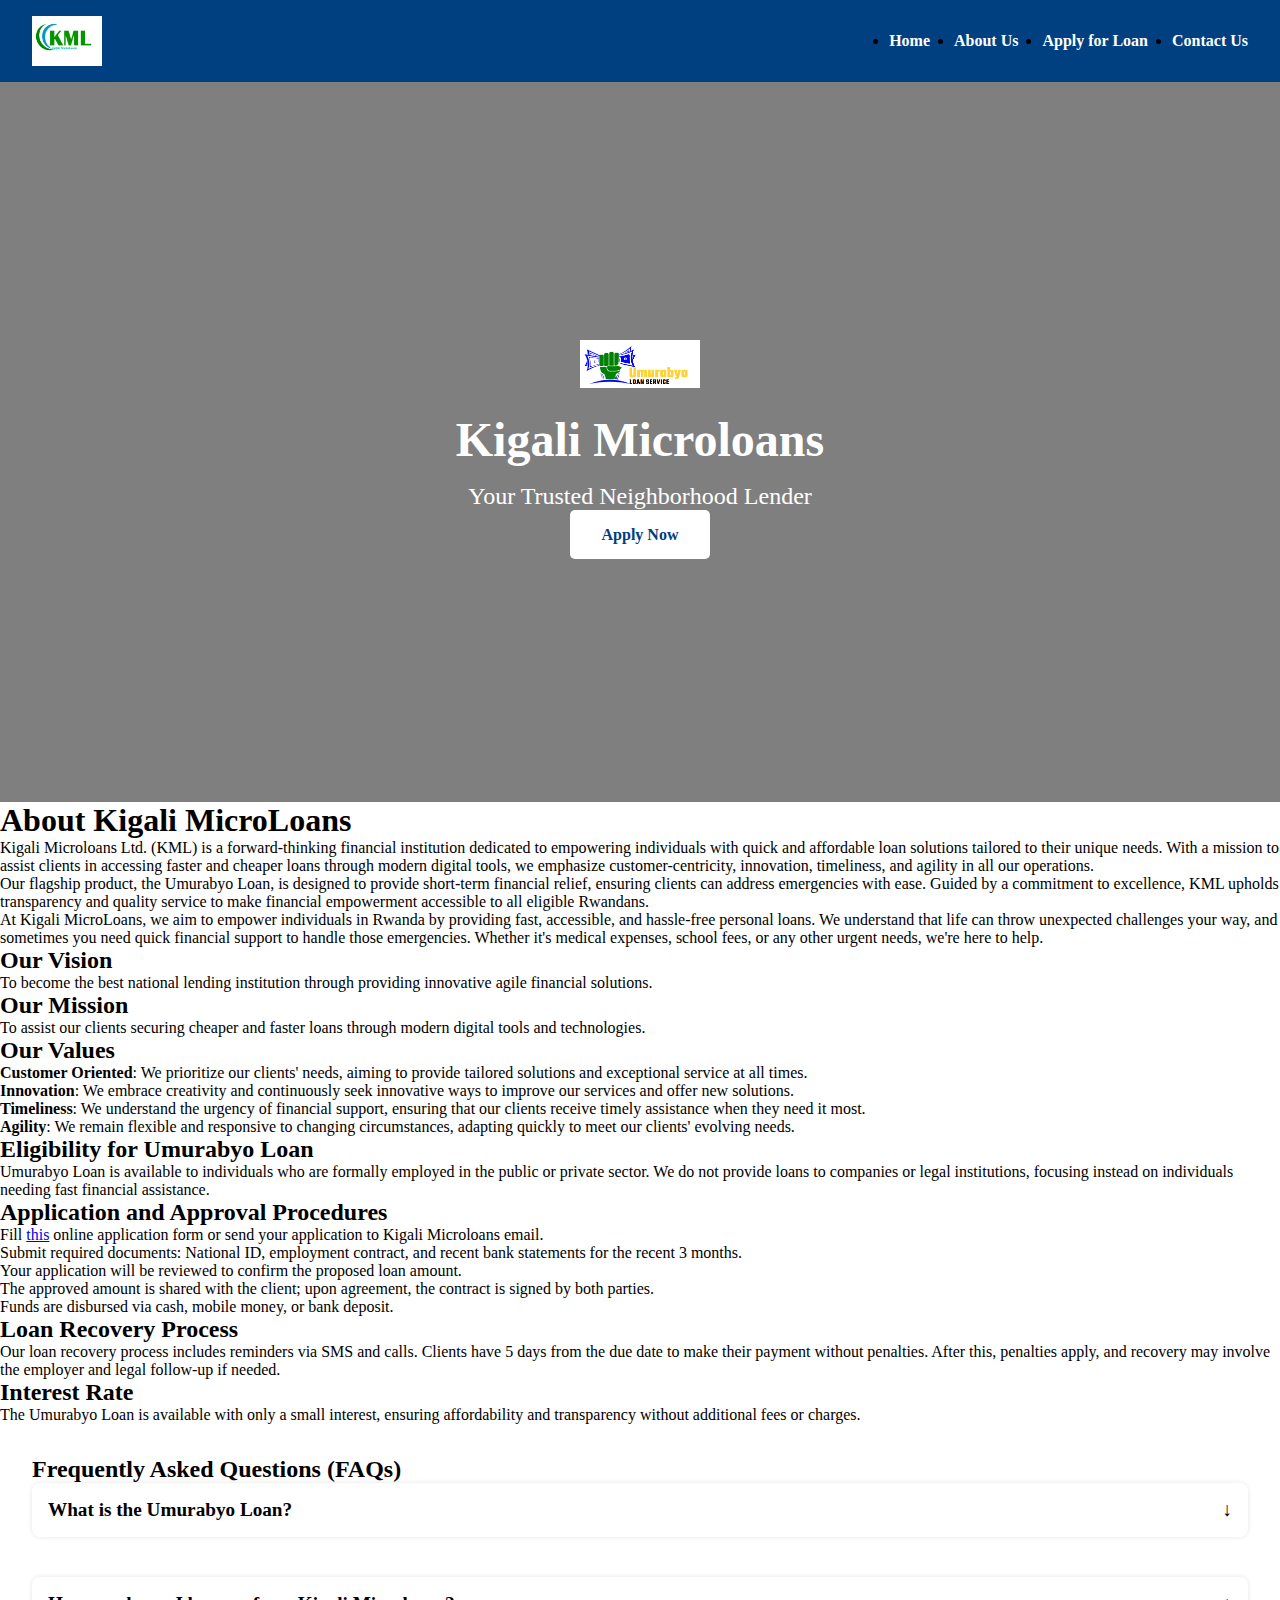
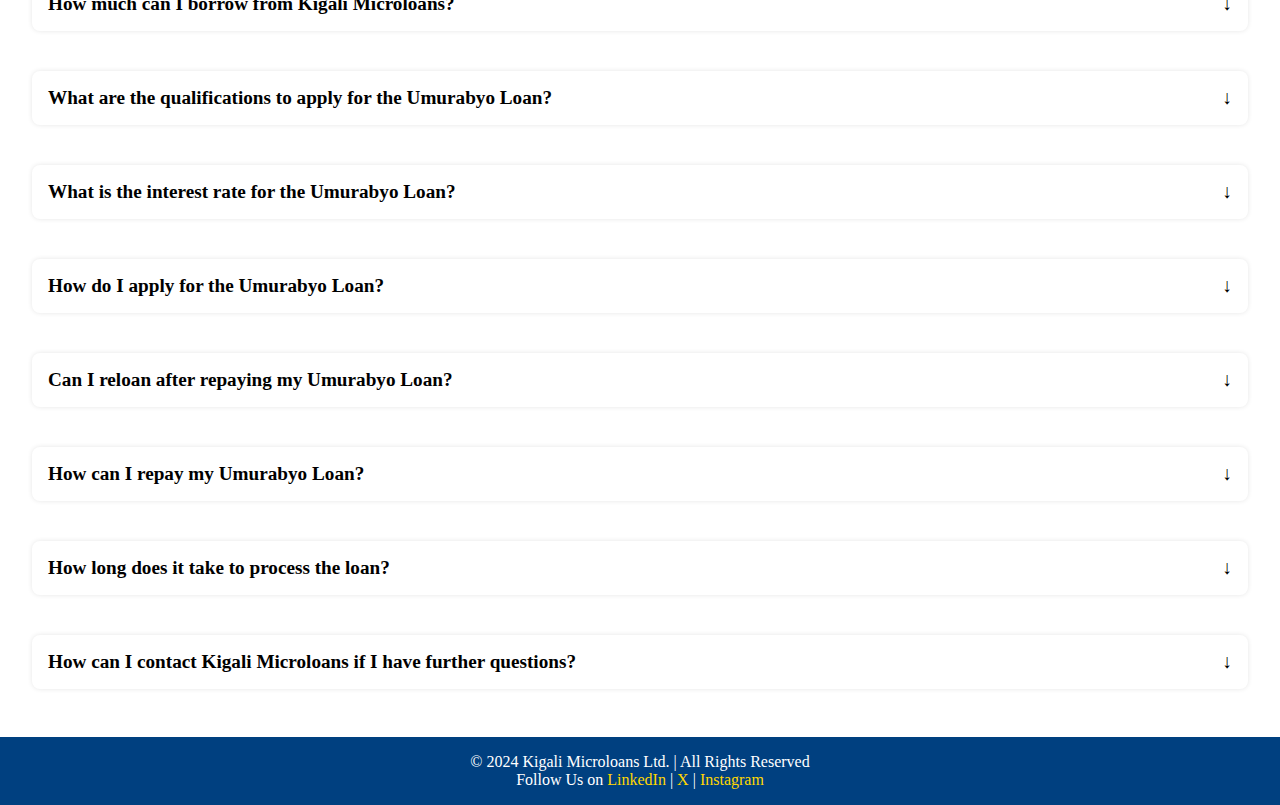
==== about.html @ e2b48145 "Update about.html" ====
<!DOCTYPE html>
<html lang="en">
<head>
    <meta charset="UTF-8">
    <meta name="viewport" content="width=device-width, initial-scale=1.0">
    <title>Kigali Microloans - Umurabyo Loan</title>
    <link rel="stylesheet" href="index.css">
    <link rel="icon" href="favicon.png" type="image/png">
</head>
<body>

    <!-- Navigation -->
    <nav>
        <img src="Logos/KML Logo.png" alt="Kigali Microloans Logo" class="logo">
        <ul>
            <li><a href="index.html">Home</a></li>
            <li><a href="about.html">About Us</a></li>
            <li><a href="apply.html">Apply for Loan</a></li>
            <li><a href="contact.html">Contact Us</a></li>
        </ul>
    </nav>

    <!-- Hero Section with Background Animation -->
    <header class="hero">
        <div class="hero-content">
            <!-- Added Umurabyo Branding Logo -->
            <img src="Logos/Umurabyo brand.png" alt="Umurabyo Loan Branding" class="umurabyo-logo">
            <h1>Kigali Microloans</h1>
            <p>Your Trusted Neighborhood Lender</p>
            <a href="apply.html" class="cta-button">Apply Now</a>
        </div>
    </header>

 
<!-- Main Content -->
<main>
    <section class="about-section">
        <h1 class="section-title">About Kigali MicroLoans</h1>
        <div class="content-section">
            <p>Kigali Microloans Ltd. (KML) is a forward-thinking financial institution dedicated to empowering individuals with quick and affordable loan solutions tailored to their unique needs. With a mission to assist clients in accessing faster and cheaper loans through modern digital tools, we emphasize customer-centricity, innovation, timeliness, and agility in all our operations.</p>
            <p>Our flagship product, the Umurabyo Loan, is designed to provide short-term financial relief, ensuring clients can address emergencies with ease. Guided by a commitment to excellence, KML upholds transparency and quality service to make financial empowerment accessible to all eligible Rwandans.</p>
            <p>At Kigali MicroLoans, we aim to empower individuals in Rwanda by providing fast, accessible, and hassle-free personal loans. We understand that life can throw unexpected challenges your way, and sometimes you need quick financial support to handle those emergencies. Whether it's medical expenses, school fees, or any other urgent needs, we're here to help.</p>
        </div>
    </section>

    <!-- Vision, Mission, and Values Section -->
    <section class="vision-mission-values">
        <h2 class="section-title">Our Vision</h2>
        <div class="content-section">
            <p>To become the best national lending institution through providing innovative agile financial solutions.</p>
        </div>

        <h2 class="section-title">Our Mission</h2>
        <div class="content-section">
            <p>To assist our clients securing cheaper and faster loans through modern digital tools and technologies.</p>
        </div>

        <h2 class="section-title">Our Values</h2>
        <div class="content-section">
            <ul>
                <li><strong>Customer Oriented</strong>: We prioritize our clients' needs, aiming to provide tailored solutions and exceptional service at all times.</li>
                <li><strong>Innovation</strong>: We embrace creativity and continuously seek innovative ways to improve our services and offer new solutions.</li>
                <li><strong>Timeliness</strong>: We understand the urgency of financial support, ensuring that our clients receive timely assistance when they need it most.</li>
                <li><strong>Agility</strong>: We remain flexible and responsive to changing circumstances, adapting quickly to meet our clients' evolving needs.</li>
            </ul>
        </div>
    </section>

    <!-- Eligibility Section -->
    <section class="eligibility-section">
        <h2 class="section-title">Eligibility for Umurabyo Loan</h2>
        <div class="content-section">
            <p>Umurabyo Loan is available to individuals who are formally employed in the public or private sector. We do not provide loans to companies or legal institutions, focusing instead on individuals needing fast financial assistance.</p>
        </div>
    </section>

    <!-- Application and Approval Procedures -->
    <section class="application-procedures">
        <h2 class="section-title">Application and Approval Procedures</h2>
        <div class="content-section">
            <ol>
                <li>Fill <a href="apply.html">this</a> online application form or send your application to Kigali Microloans email.</li>
                <li>Submit required documents: National ID, employment contract, and recent bank statements for the recent 3 months.</li>
                <li>Your application will be reviewed to confirm the proposed loan amount.</li>
                <li>The approved amount is shared with the client; upon agreement, the contract is signed by both parties.</li>
                <li>Funds are disbursed via cash, mobile money, or bank deposit.</li>
            </ol>
        </div>
    </section>

    <!-- Loan Recovery Process -->
    <section class="loan-recovery">
        <h2 class="section-title">Loan Recovery Process</h2>
        <div class="content-section">
            <p>Our loan recovery process includes reminders via SMS and calls. Clients have 5 days from the due date to make their payment without penalties. After this, penalties apply, and recovery may involve the employer and legal follow-up if needed.</p>
        </div>
    </section>

    <!-- Interest Rate Section -->
    <section class="interest-rate">
        <h2 class="section-title">Interest Rate</h2>
        <div class="content-section">
            <p>The Umurabyo Loan is available with only a small interest, ensuring affordability and transparency without additional fees or charges.</p>
        </div>
    </section>
</main>

    <!-- FAQ Section -->
    <section id="qa-section">
        <h2 class="section-title">Frequently Asked Questions (FAQs)</h2>
        <div class="qa-container">
            <div class="qa-item">
                <div class="question">
                    <strong>What is the Umurabyo Loan?</strong> 
                    <span class="caret">↓</span>
                </div>
                <div class="answer">
                    The Umurabyo Loan is a short-term cash loan that helps clients cover emergencies until their next payday. It is repaid within one month.
                </div>
            </div>
            <div class="qa-item">
                <div class="question">
                    <strong>How much can I borrow from Kigali Microloans?</strong> 
                    <span class="caret">↓</span>
                </div>
                <div class="answer">
                    You can borrow up to 500,000 Rwandan Francs (Frw) for Umurabyo Loan.
                </div>
            </div>
            <div class="qa-item">
                <div class="question">
                    <strong>What are the qualifications to apply for the Umurabyo Loan?</strong>
                    <span class="caret">↓</span>
                </div>
                <div class="answer">
                    You must be employed in the public or private sector and provide the required documents: National ID, Employment contract, and three months' bank statements.
                </div>
            </div>
            <div class="qa-item">
                <div class="question">
                    <strong>What is the interest rate for the Umurabyo Loan?</strong>
                    <span class="caret">↓</span>
                </div>
                <div class="answer">
                    The interest rate is 10% monthly, with no additional fees for application, processing, administration, insurance, or other costs.
                </div>
            </div>
            <div class="qa-item">
                <div class="question">
                    <strong>How do I apply for the Umurabyo Loan?</strong>
                    <span class="caret">↓</span>
                </div>
                <div class="answer">
                    You can send your application via company email (kigalimicroloans@gmail.com) containing the required documents (National ID, Employment contract, and bank statements), or click <a href="apply.html">here</a> to apply and wait for approval.
                </div>
            </div>
            <div class="qa-item">
                <div class="question">
                    <strong>Can I reloan after repaying my Umurabyo Loan?</strong>
                    <span class="caret">↓</span>
                </div>
                <div class="answer">
                    Yes, clients can reloan up to 2 times. The client must notify Kigali Microloans 10 days before the loan repayment due date.
                </div>
            </div>

             <div class="qa-item">
                <div class="question">
                    <strong>How can I repay my Umurabyo Loan?</strong>
                    <span class="caret">↓</span>
                </div>
                <div class="answer">
                     You can repay the loan through cash, mobile money, or a bank deposit.
                </div>
            </div>

            <div class="qa-item">
                <div class="question">
                    <strong>How long does it take to process the loan?</strong>
                    <span class="caret">↓</span>
                </div>
                <div class="answer">
                    Loan applications are processed within two hours after submission, and clients will receive the loan as quickly as possible, typically through cash, mobile money, or bank deposit not later than 24 hours.
                </div>
            </div>
            
            <div class="qa-item">
                <div class="question">
                    <strong> How can I contact Kigali Microloans if I have further questions?</strong>
                    <span class="caret">↓</span>
                </div>
                <div class="answer">
                     You can reach us by calling directly the numbers provided on <a href="contact.html">Contact Us</a> or through our official email. Contact details are available on the website.
                </div>
            </div>
        </div>
    </section>

    <!-- Footer -->
   <footer>
        <p>&copy; 2024 Kigali Microloans Ltd. | All Rights Reserved</p>
        <p>Follow Us on <a href="https://www.linkedin.com/company/kigali-microloans/">LinkedIn</a> | <a href="https://x.com/KigaliM77493/">X</a> | <a href="https://www.instagram.com/kigalimicroloans/">Instagram</a></p>
    </footer>
    <script>
        // Q&A Section Toggle Functionality
        const questions = document.querySelectorAll('#qa-section .question');
        questions.forEach((question) => {
            question.addEventListener('click', () => {
                const answer = question.nextElementSibling;
                answer.style.display = (answer.style.display === 'block') ? 'none' : 'block';
                const caret = question.querySelector('.caret');
                caret.classList.toggle('caret-down');
            });
        });
    </script>

</body>
</html>
---- index.css ----
/* Basic Reset */
* {
    margin: 0;
    padding: 0;
    box-sizing: border-box;
}

/* Navigation Bar */
nav {
    display: flex;
    justify-content: space-between;
    align-items: center;
    padding: 1rem 2rem;
    background-color: #004080;
} 
nav .logo {
    height: 50px;
}
nav ul {
    display: flex;
    gap: 1.5rem;
}
nav a {
    color: #fff;
    text-decoration: none;
    font-weight: bold;
}

/* Hero Section */
.hero {
    display: flex;
    justify-content: center;
    align-items: center;
    height: 80vh;
    background: url('background-animation.mp4') no-repeat center center;
    background-size: cover;
    color: #fff;
    text-align: center;
    position: relative;
}
.hero::before {
    content: "";
    position: absolute;
    top: 0;
    left: 0;
    right: 0;
    bottom: 0;
    background: rgba(0, 0, 0, 0.5);
}
.hero-content {
    z-index: 1;
}

/* Umurabyo Branding Logo */
.umurabyo-logo {
    width: 120px;
    margin-bottom: 20px;
    animation: fadeIn 3s ease;
}

.hero h1 {
    font-size: 3rem;
    animation: slideIn 2s ease;
}
.hero p {
    font-size: 1.5rem;
    margin: 1rem 0;
    animation: fadeIn 2s ease;
}
.cta-button {
    padding: 1rem 2rem;
    color: #004080;
    background: #fff;
    border-radius: 5px;
    font-weight: bold;
    text-decoration: none;
    animation: bounce 2s infinite;
}

/* Key Animations */
@keyframes slideIn {
    0% { transform: translateY(-100px); opacity: 0; }
    100% { transform: translateY(0); opacity: 1; }
}
@keyframes fadeIn {
    from { opacity: 0; }
    to { opacity: 1; }
}
@keyframes bounce {
    0%, 100% { transform: translateY(0); }
    50% { transform: translateY(-10px); }
}

/* Umurabyo Loan Section */
.product-section {
    padding: 2rem;
    background: #f0f8ff;
    text-align: center;
}
.product-section .section-title {
    font-size: 2rem;
    margin-bottom: 2rem;
}

.custom-container {
    display: flex;
    justify-content: space-between;
    gap: 2rem;
    align-items: center;
}

.custom-container .image img {
    max-width: 100%;
    height: auto;
}
.custom-container .text {
    text-align: left;
    flex: 1;
}

.product-section ul {
    list-style-type: none;
    padding: 0;
}

.product-section ul li {
    margin: 0.5rem 0;
    font-size: 1.1rem;
}

/* Q&A Section */
#qa-section {
    padding: 2rem;
}
.qa-container {
    display: flex;
    flex-direction: column;
    gap: 1.5rem;
}
.qa-item {
    background: #fff;
    border-radius: 8px;
    margin-bottom: 1rem;
    padding: 1rem;
    box-shadow: 0 0 5px rgba(0, 0, 0, 0.1);
}
.qa-item .question {
    font-size: 1.2rem;
    cursor: pointer;
    display: flex;
    justify-content: space-between;
    align-items: center;
}
.qa-item .question strong {
    font-weight: bold;
}
.qa-item .answer {
    font-size: 1rem;
    display: none;
    margin-top: 0.5rem;
}

/* Adjustments for smaller screens */
@media (max-width: 768px) {
    nav ul {
        flex-direction: column;
        gap: 1rem;
    }
    .hero h1 {
        font-size: 2rem;
    }
    .hero p {
        font-size: 1.2rem;
    }
    .custom-container {
        flex-direction: column;
        align-items: center;
    }
}

/* Footer */
footer {
    background-color: #004080;
    color: #fff;
    text-align: center;
    padding: 1rem 0;
}
footer a {
    color: #ffd700;
    text-decoration: none;
}

/* Video Section */
.video-section {
    text-align: center;
    padding: 2rem;
    background-color: #f0f8ff;
}

.video-section h2 {
    font-size: 2rem;
    color: #004080;
    margin-bottom: 1rem;
}

.video-container video {
    max-width: 80%;
    height: auto;
    border: 3px solid #004080;
    border-radius: 10px;
    box-shadow: 0px 4px 6px rgba(0, 0, 0, 0.1);
}
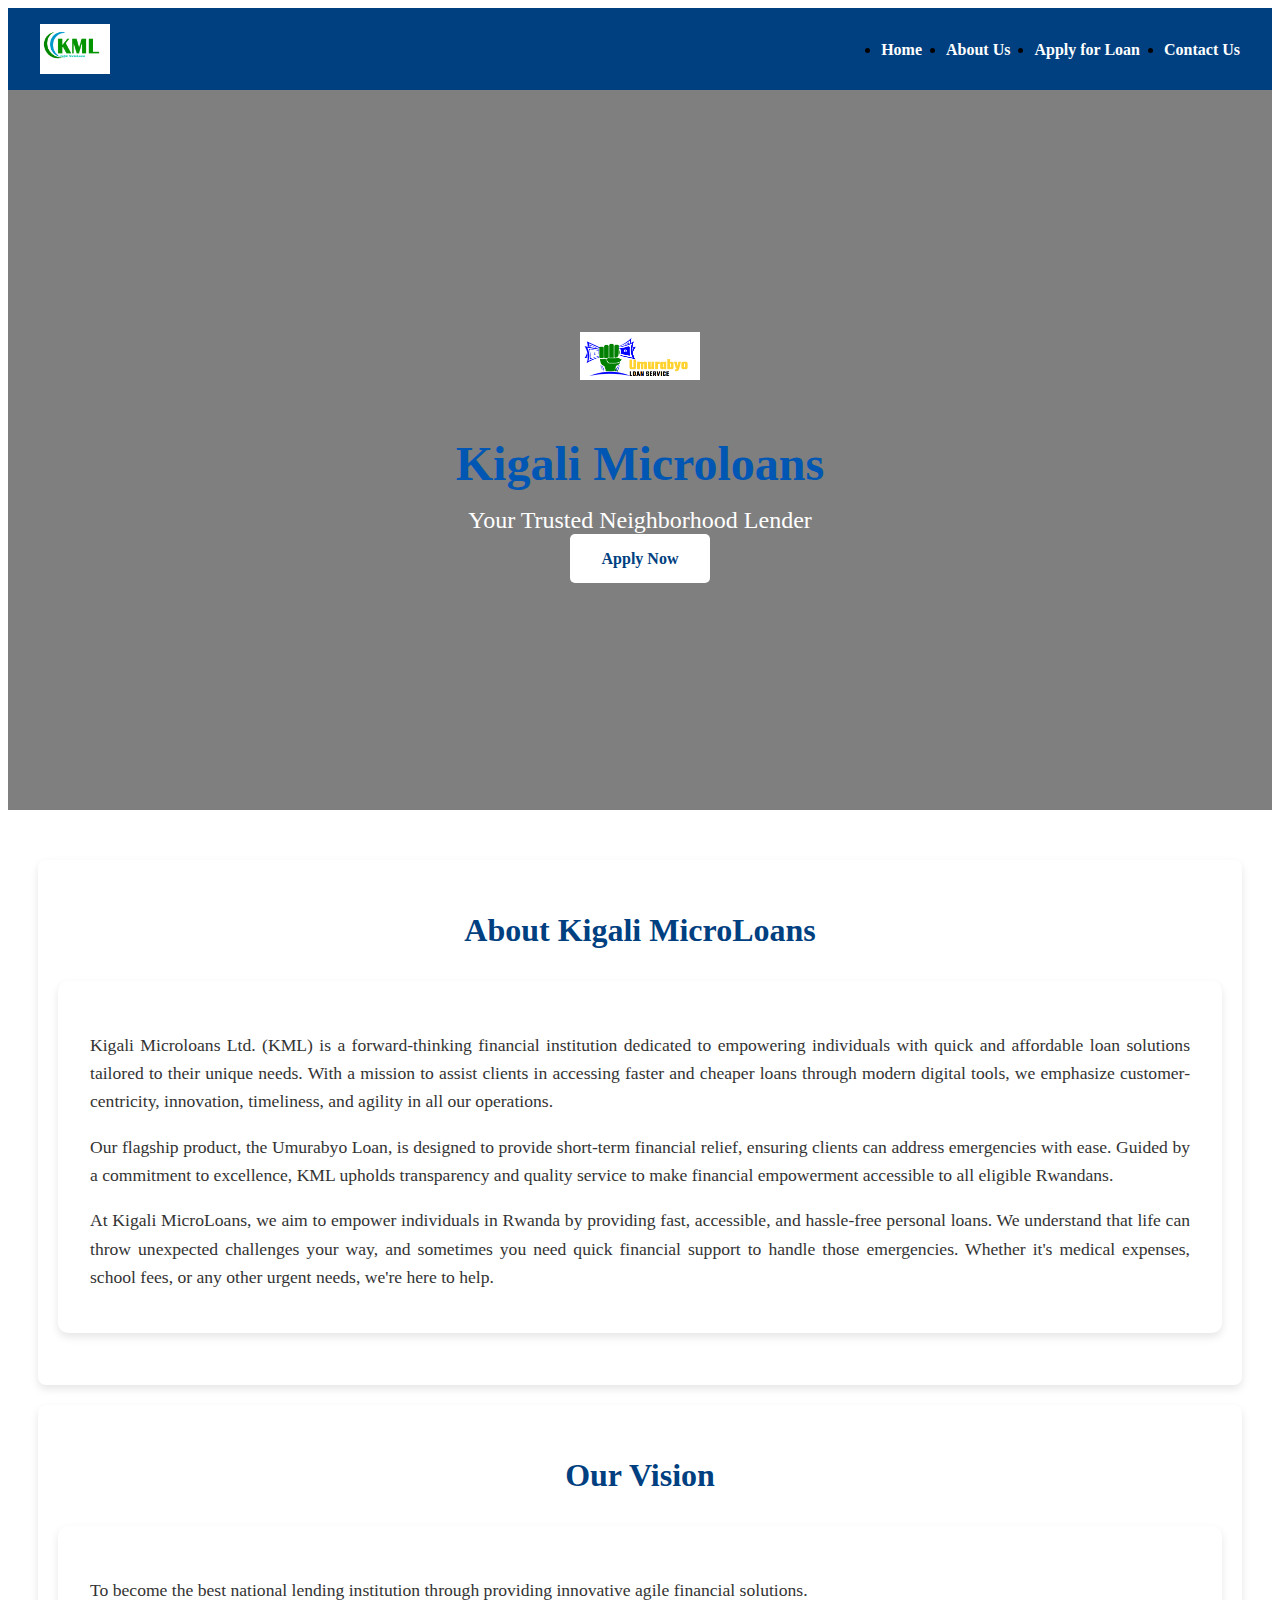
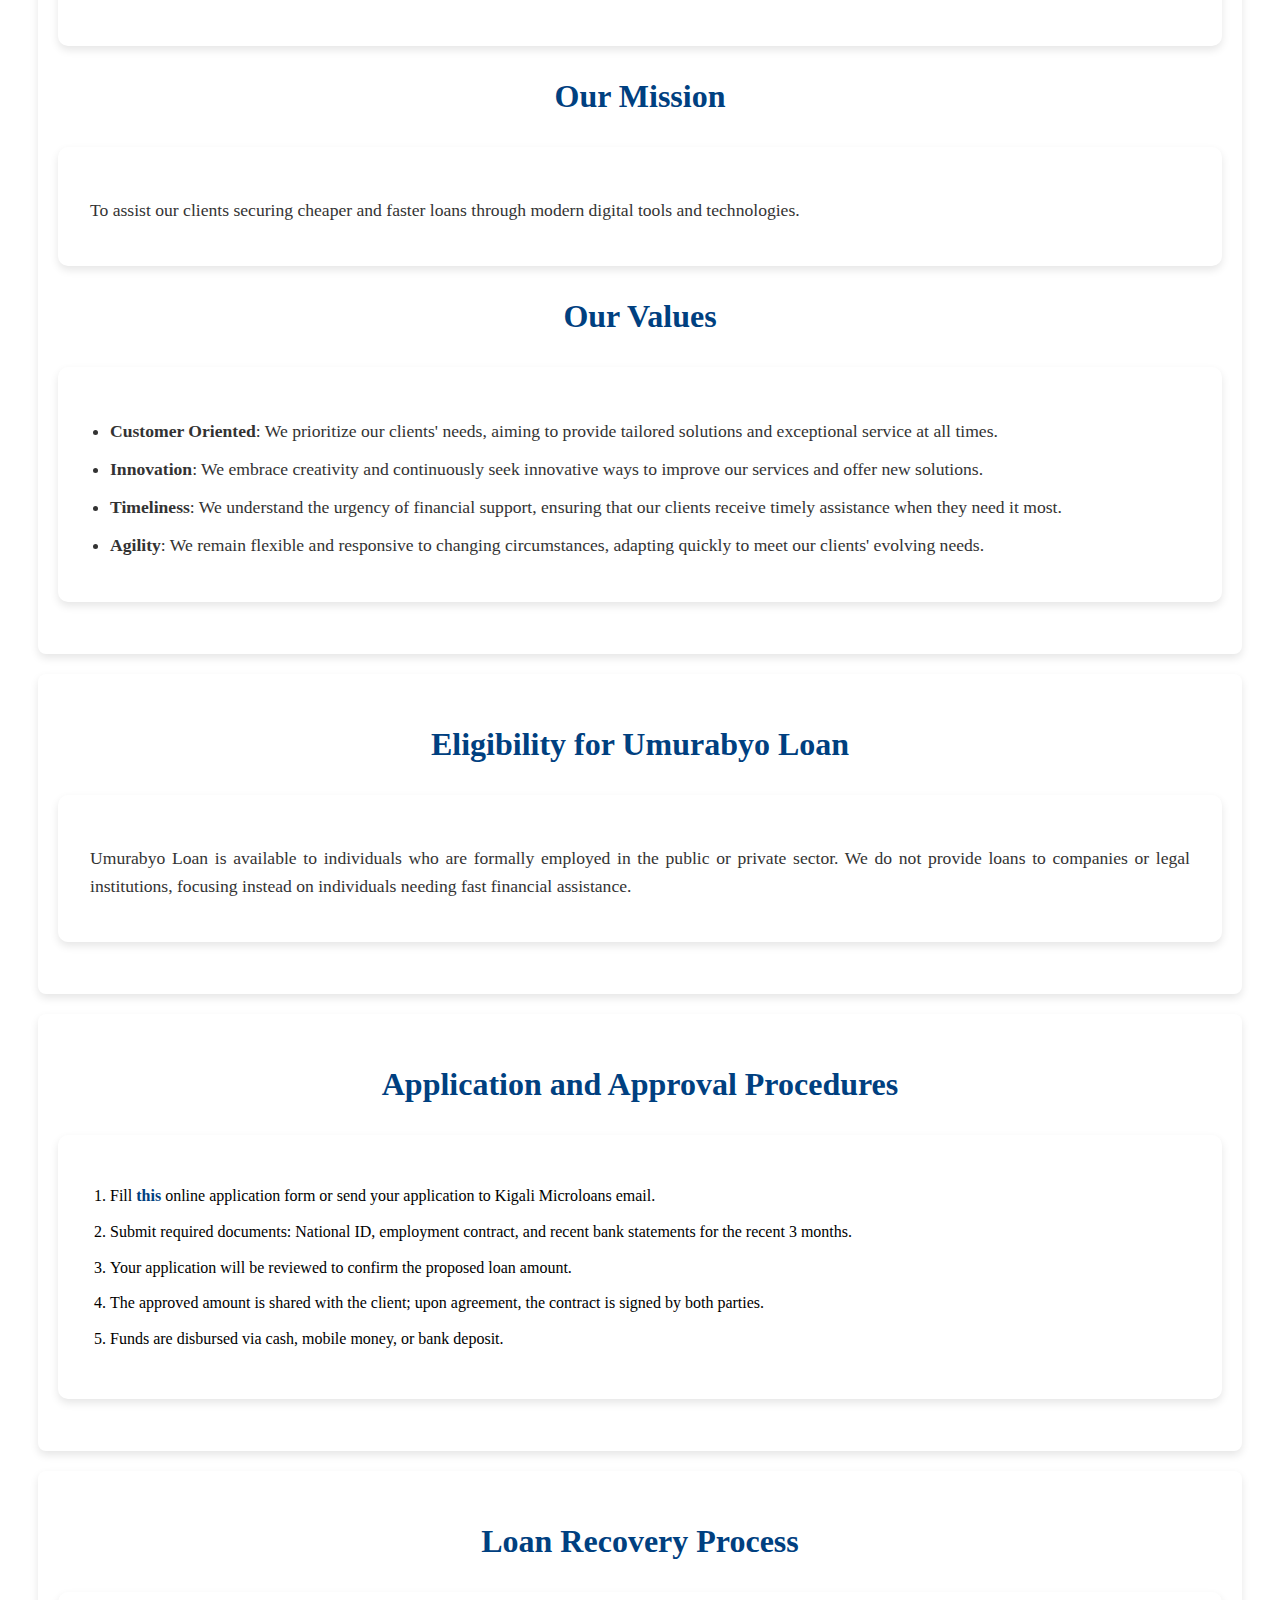
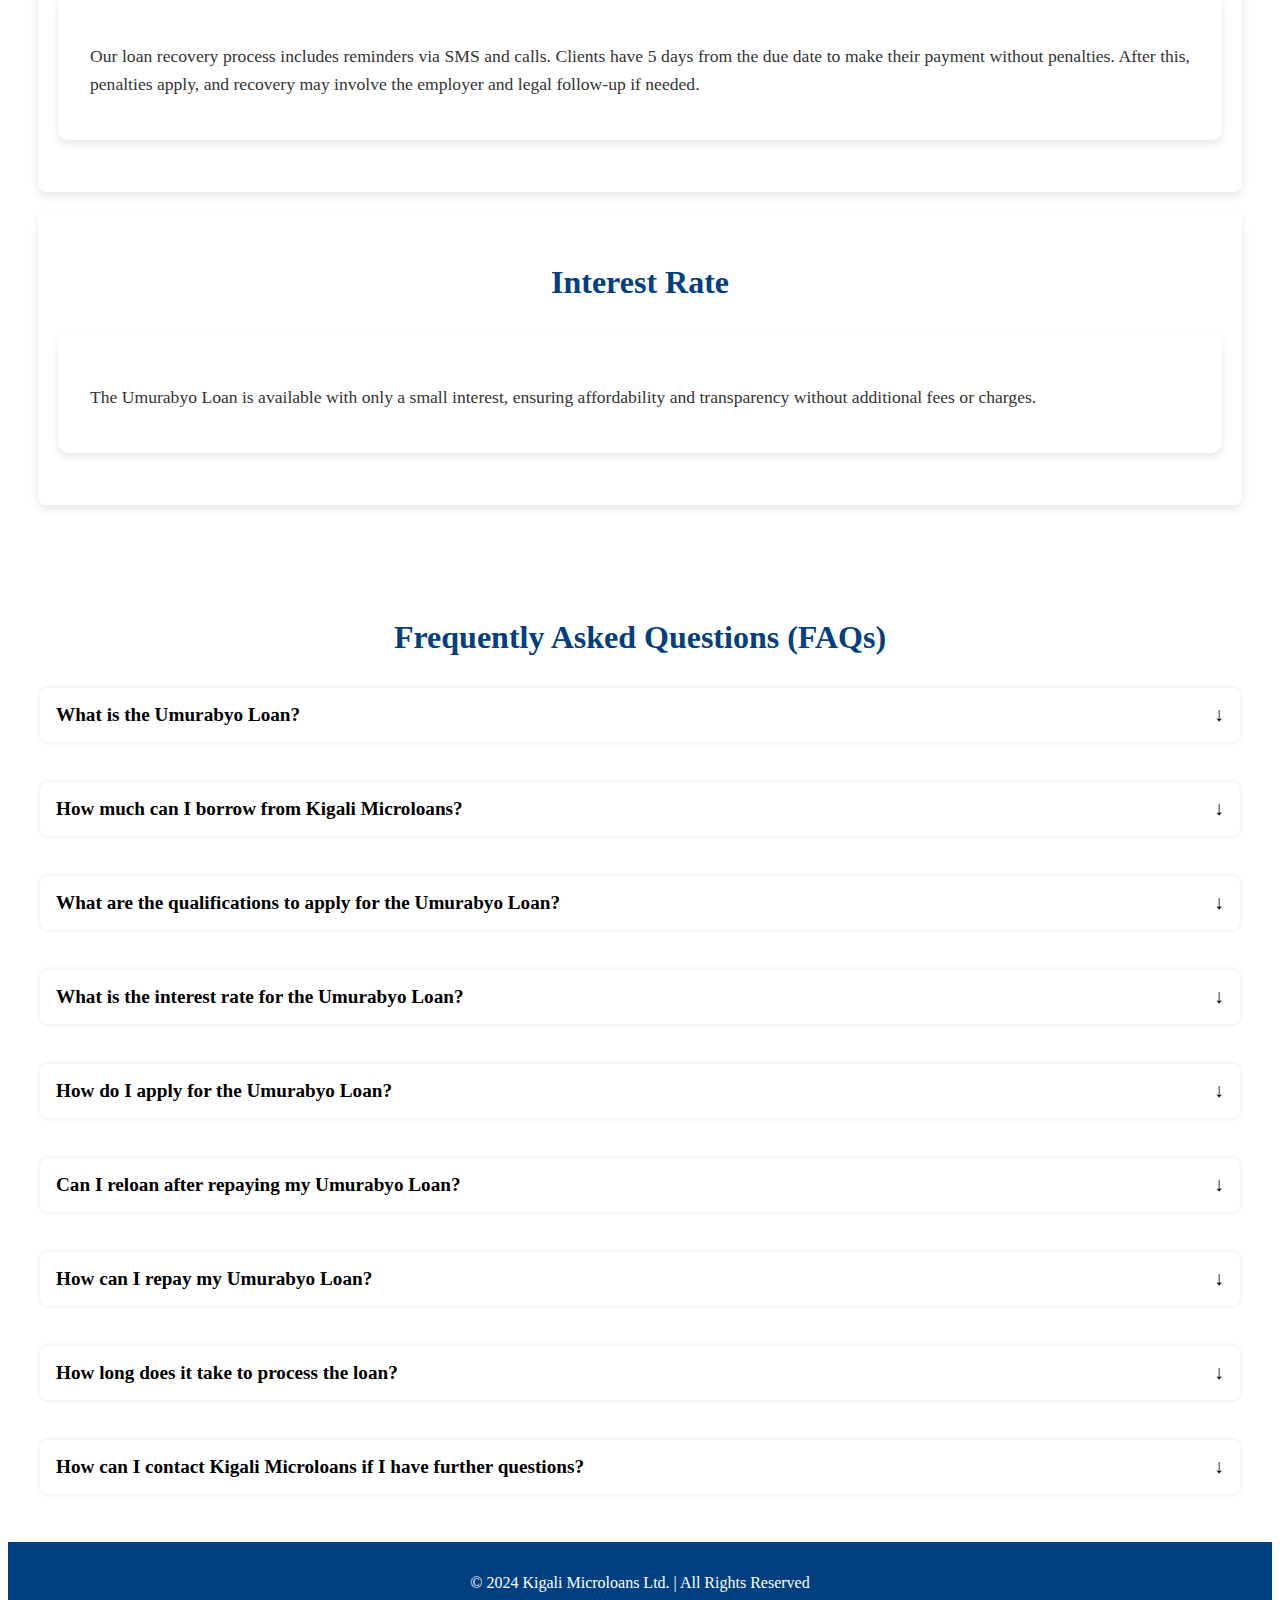
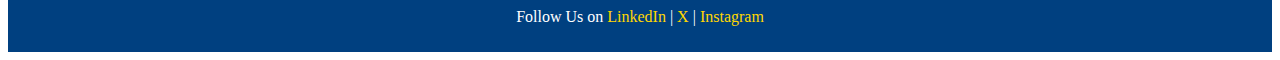
==== commit 6123e1e2: "Update about.html" ====
--- a/about.html
+++ b/about.html
@@ -4,7 +4,7 @@
     <meta charset="UTF-8">
     <meta name="viewport" content="width=device-width, initial-scale=1.0">
     <title>Kigali Microloans - Umurabyo Loan</title>
-    <link rel="stylesheet" href="index.css">
+    <link rel="stylesheet" href="about.css">
     <link rel="icon" href="favicon.png" type="image/png">
 </head>
 <body>
--- a/about.css
+++ b/about.css
@@ -0,0 +1,268 @@
+/* Basic Reset */
+* {
+    margin: 2;
+    padding: 2;
+    box-sizing: border-box;
+}
+
+/* Navigation Bar */
+nav {
+    display: flex;
+    justify-content: space-between;
+    align-items: center;
+    padding: 1rem 2rem;
+    background-color: #004080;
+} 
+nav .logo {
+    height: 50px;
+}
+nav ul {
+    display: flex;
+    gap: 1.5rem;
+}
+nav a {
+    color: #fff;
+    text-decoration: none;
+    font-weight: bold;
+}
+
+/* Hero Section */
+.hero {
+    display: flex;
+    justify-content: center;
+    align-items: center;
+    height: 80vh;
+    background: url('background-animation.mp4') no-repeat center center;
+    background-size: cover;
+    color: #fff;
+    text-align: center;
+    position: relative;
+}
+.hero::before {
+    content: "";
+    position: absolute;
+    top: 0;
+    left: 0;
+    right: 0;
+    bottom: 0;
+    background: rgba(0, 0, 0, 0.5);
+}
+.hero-content {
+    z-index: 1;
+}
+
+/* Umurabyo Branding Logo */
+.umurabyo-logo {
+    width: 120px;
+    margin-bottom: 20px;
+    animation: fadeIn 3s ease;
+}
+
+.hero h1 {
+    font-size: 3rem;
+    animation: slideIn 2s ease;
+}
+.hero p {
+    font-size: 1.5rem;
+    margin: 1rem 0;
+    animation: fadeIn 2s ease;
+}
+.cta-button {
+    padding: 1rem 2rem;
+    color: #004080;
+    background: #fff;
+    border-radius: 5px;
+    font-weight: bold;
+    text-decoration: none;
+    animation: bounce 2s infinite;
+}
+
+/* Key Animations */
+@keyframes slideIn {
+    0% { transform: translateY(-100px); opacity: 0; }
+    100% { transform: translateY(0); opacity: 1; }
+}
+@keyframes fadeIn {
+    from { opacity: 0; }
+    to { opacity: 1; }
+}
+@keyframes bounce {
+    0%, 100% { transform: translateY(0); }
+    50% { transform: translateY(-10px); }
+}
+
+/* Umurabyo Loan Section */
+.product-section {
+    padding: 2rem;
+    background: #f0f8ff;
+    text-align: center;
+}
+
+/* Main Content */
+main {
+    padding: 20px;
+}
+.about-section, .vision-mission-values, .eligibility-section, .application-procedures, .loan-recovery, .interest-rate {
+    background-color: #fff;
+    padding: 20px;
+    margin: 20px 0;
+    border-radius: 8px;
+    box-shadow: 0 4px 8px rgba(0, 0, 0, 0.1);
+}
+h1, h2 {
+    color: #0056b3;
+    margin-bottom: 10px;
+}
+p {
+    margin-bottom: 10px;
+}
+ul {
+    list-style-type: disc;
+    padding-left: 20px;
+    margin-bottom: 10px;
+}
+ul li {
+    margin-bottom: 5px;
+}
+ol {
+    padding-left: 20px;
+}
+ol li {
+    margin-bottom: 10px;
+}
+
+/* Q&A Section */
+#qa-section {
+    padding: 2rem;
+}
+.qa-container {
+    display: flex;
+    flex-direction: column;
+    gap: 1.5rem;
+}
+.qa-item {
+    background: #fff;
+    border-radius: 8px;
+    margin-bottom: 1rem;
+    padding: 1rem;
+    box-shadow: 0 0 5px rgba(0, 0, 0, 0.1);
+}
+.qa-item .question {
+    font-size: 1.2rem;
+    cursor: pointer;
+    display: flex;
+    justify-content: space-between;
+    align-items: center;
+}
+.qa-item .question strong {
+    font-weight: bold;
+}
+.qa-item .answer {
+    font-size: 1rem;
+    display: none;
+    margin-top: 0.5rem;
+}
+
+/* Adjustments for smaller screens */
+@media (max-width: 768px) {
+    nav ul {
+        flex-direction: column;
+        gap: 1rem;
+    }
+    .hero h1 {
+        font-size: 2rem;
+    }
+    .hero p {
+        font-size: 1.2rem;
+    }
+    .custom-container {
+        flex-direction: column;
+        align-items: center;
+    }
+}
+
+/* Footer */
+footer {
+    background-color: #004080;
+    color: #fff;
+    text-align: center;
+    padding: 1rem 0;
+}
+footer a {
+    color: #ffd700;
+    text-decoration: none;
+}
+
+/* Center the section titles */
+.section-title {
+    text-align: center;
+    font-size: 2rem;
+    font-weight: bold;
+    color: #004080;
+    margin: 2rem 0;
+}
+
+/* Style the content sections with padding and spacing */
+.content-section {
+    background-color: #fff;
+    padding: 2rem;
+    margin: 0 0 2rem;
+    border-radius: 10px;
+    box-shadow: 0 4px 8px rgba(0, 0, 0, 0.1);
+    text-align: justify;
+    line-height: 1.6;
+}
+
+/* Enhance readability of the content */
+.content-section p, .content-section ul {
+    font-size: 1.1rem;
+    color: #333;
+}
+
+.content-section ul {
+    list-style-type: disc;
+    padding-left: 20px;
+}
+
+/* Add hover effect for the links in the content */
+.content-section a {
+    color: #004080;
+    text-decoration: none;
+    font-weight: bold;
+}
+
+.content-section a:hover {
+    text-decoration: underline;
+}
+
+/* Styling for lists to make them look clean */
+.content-section li {
+    margin-bottom: 10px;
+}
+
+/* Hero Section Adjustments */
+.hero-content h1 {
+    font-size: 3rem;
+    animation: fadeIn 2s ease;
+}
+
+/* Main Section Styling for Balance */
+main {
+    padding: 30px;
+}
+
+/* Smooth animation for the hero content */
+@keyframes fadeIn {
+    from { opacity: 0; }
+    to { opacity: 1; }
+}
+
+/* Responsiveness */
+@media (max-width: 768px) {
+    .section-title {
+        font-size: 1.5rem;
+    }
+    .content-section {
+        padding: 1rem;
+    }
+}
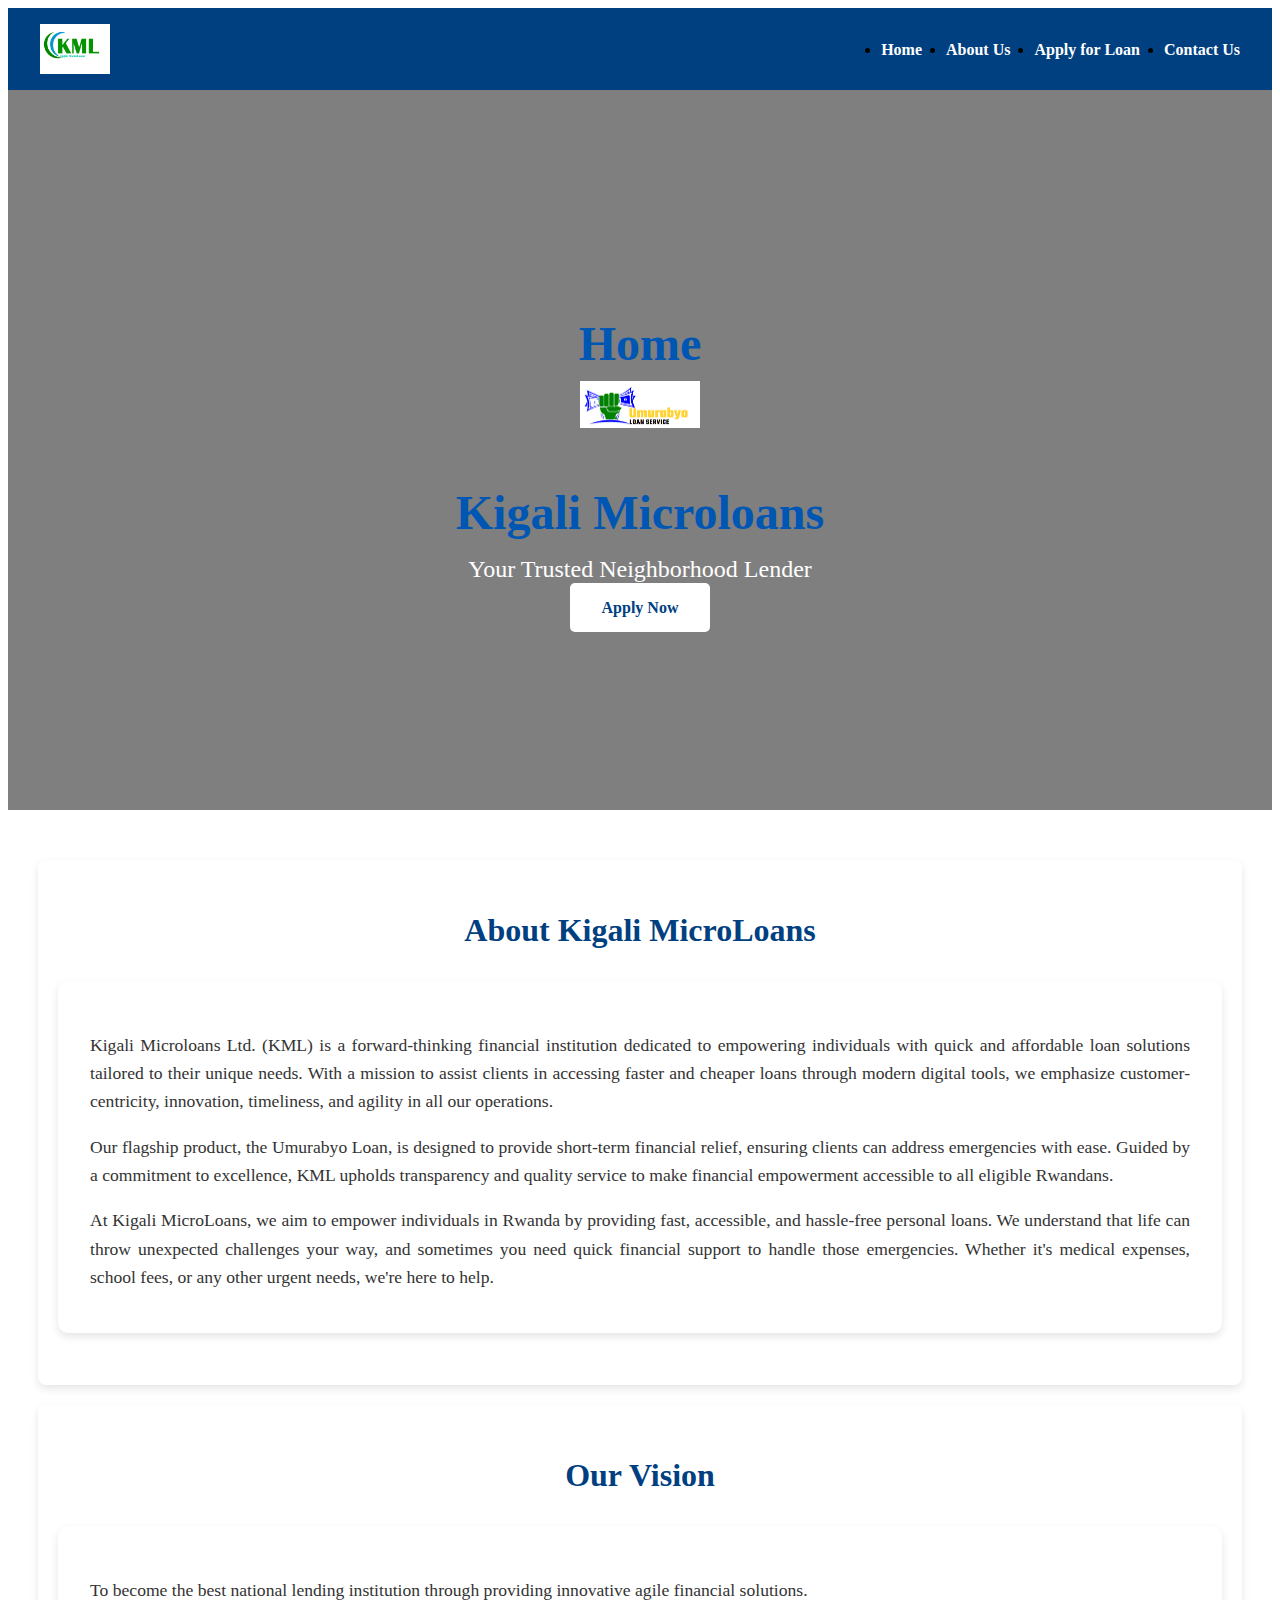
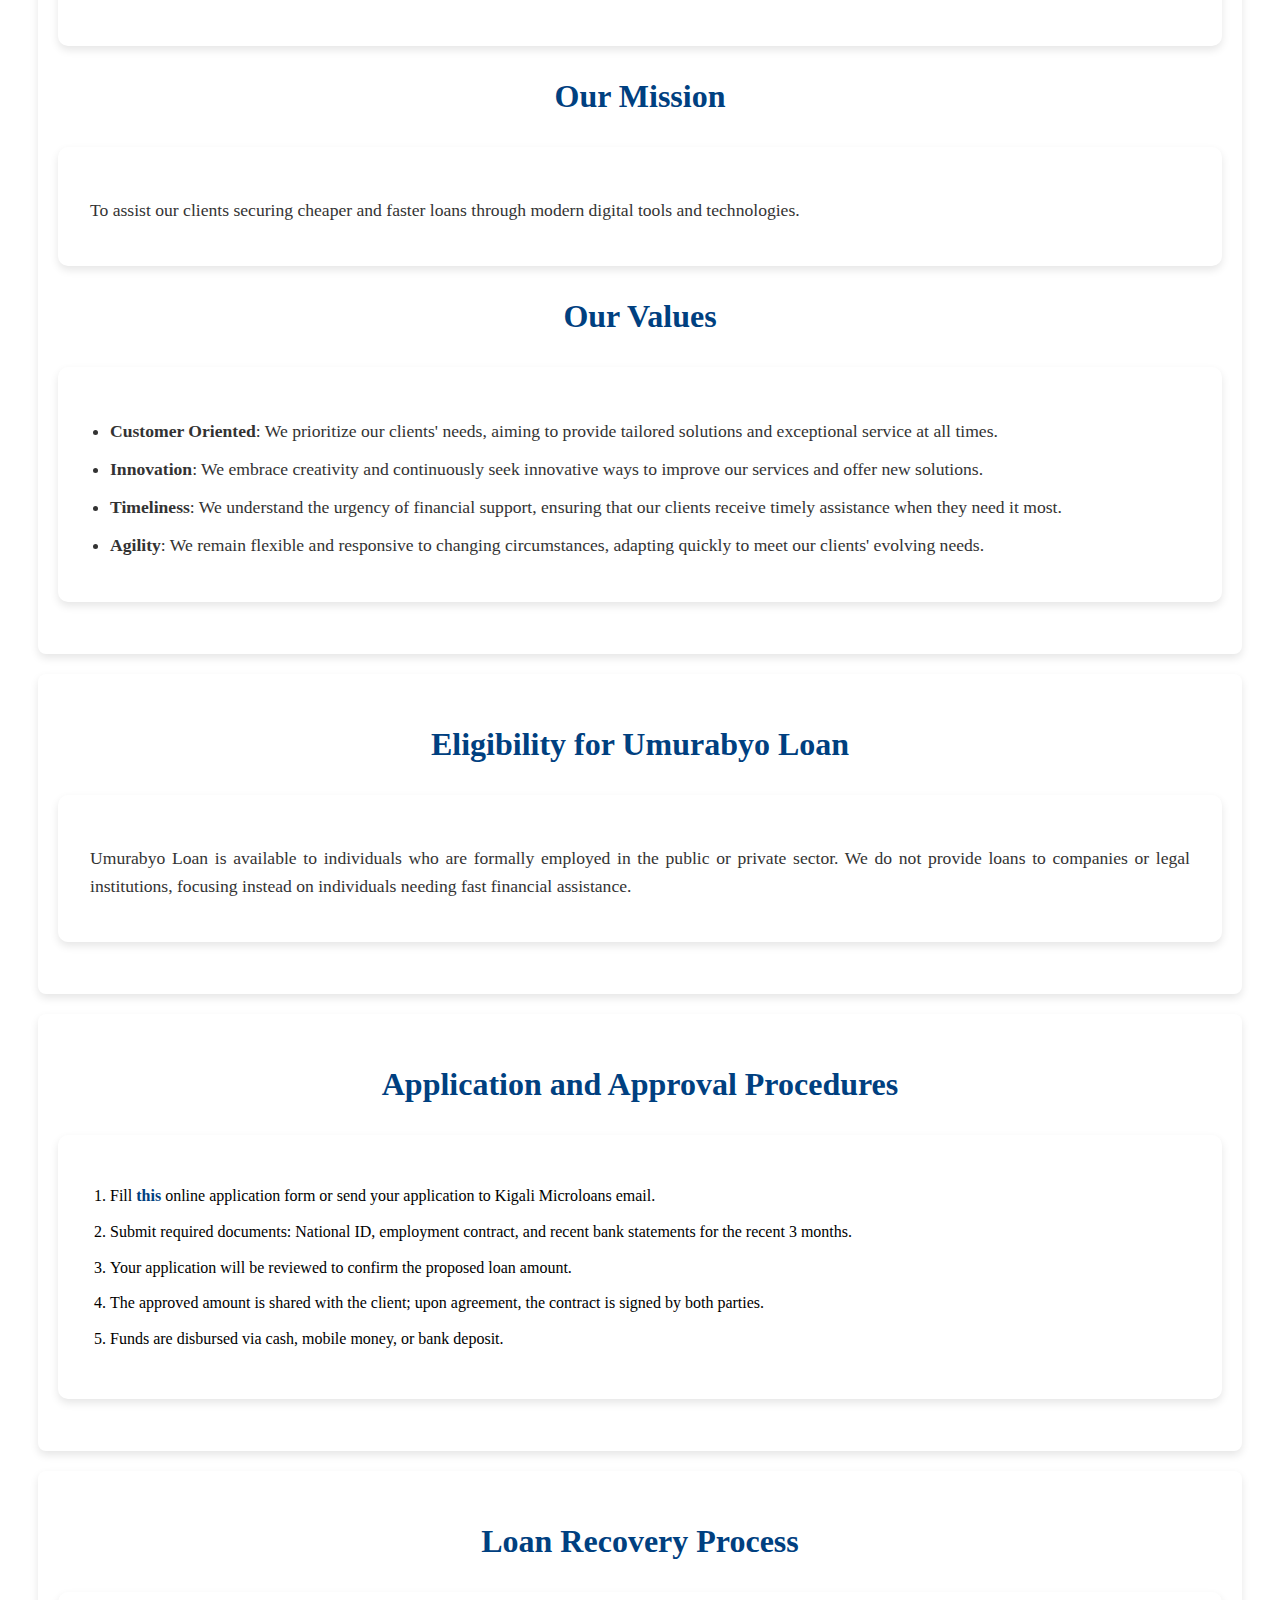
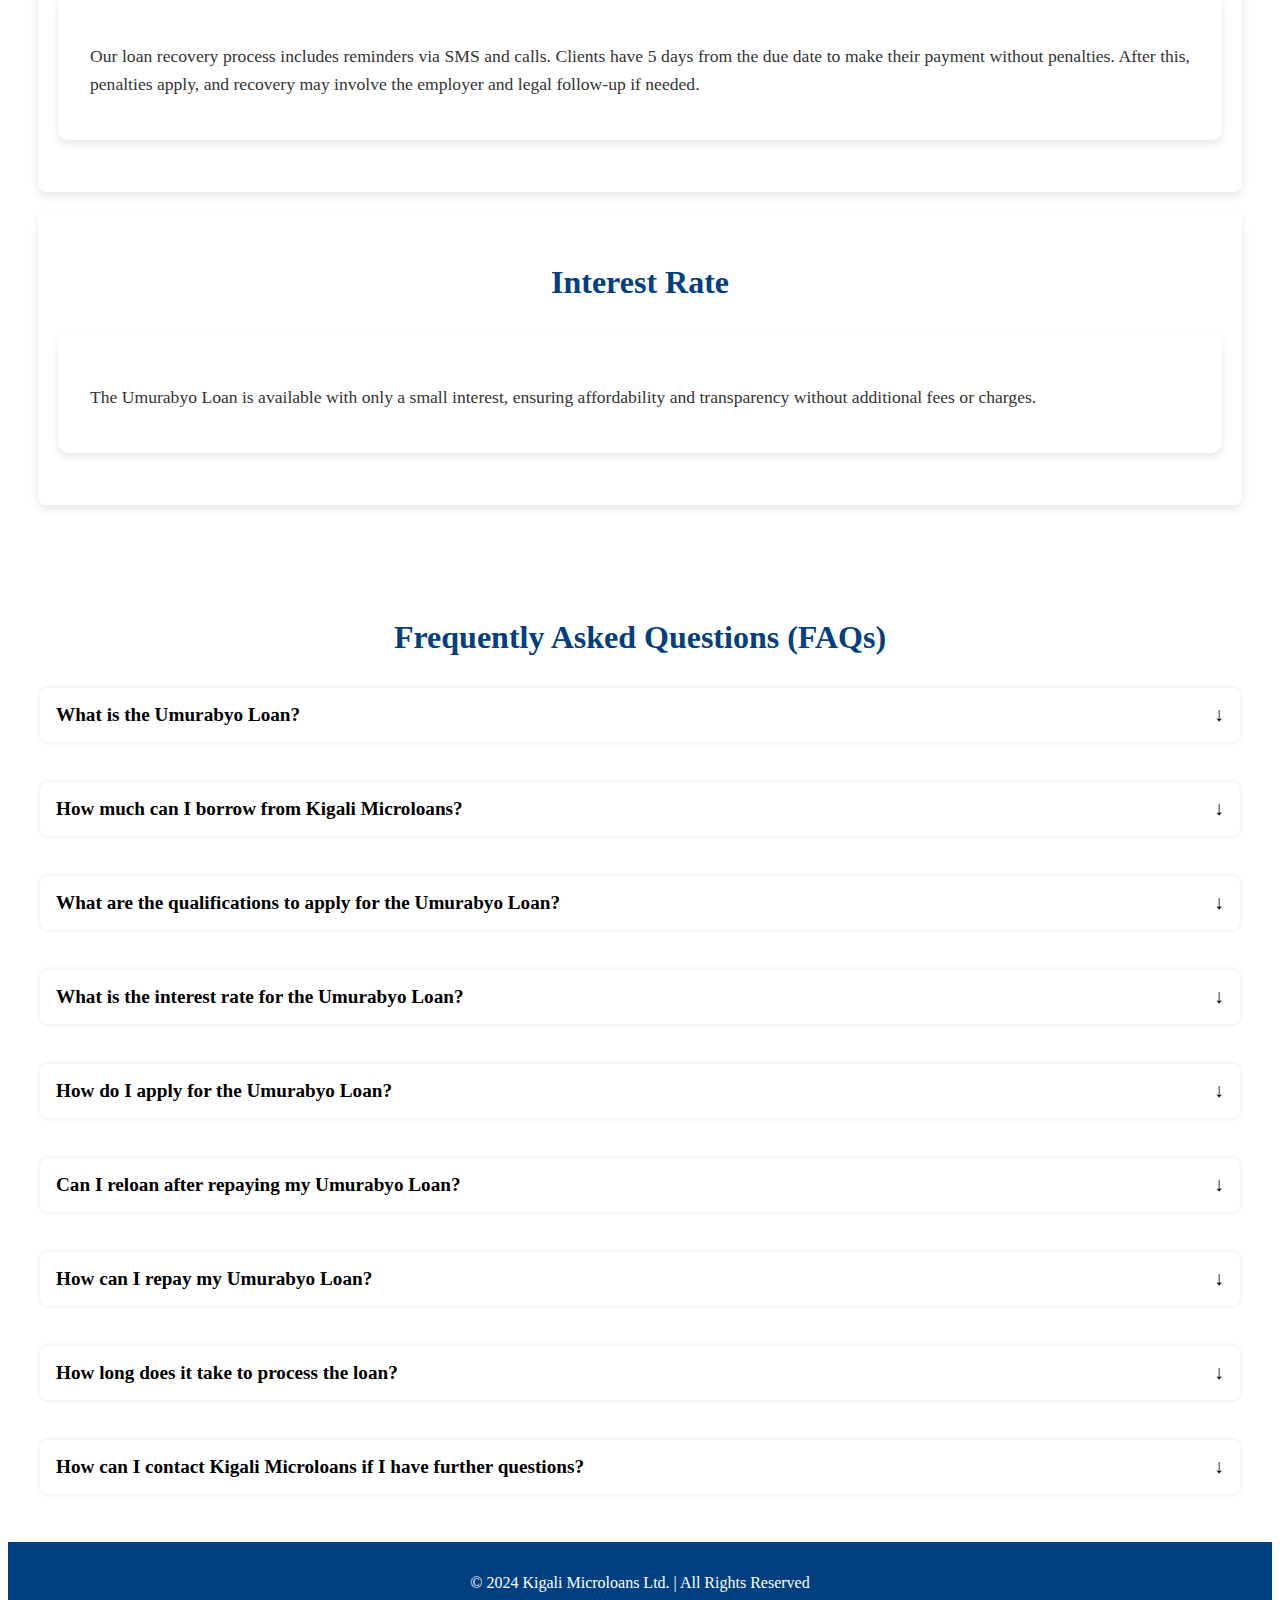
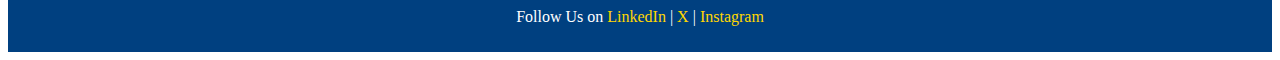
==== commit 22eebc40: "Update about.html" ====
--- a/about.html
+++ b/about.html
@@ -24,6 +24,7 @@
     <header class="hero">
         <div class="hero-content">
             <!-- Added Umurabyo Branding Logo -->
+            <h1>Home</h1>
             <img src="Logos/Umurabyo brand.png" alt="Umurabyo Loan Branding" class="umurabyo-logo">
             <h1>Kigali Microloans</h1>
             <p>Your Trusted Neighborhood Lender</p>
@@ -79,7 +80,7 @@
         <h2 class="section-title">Application and Approval Procedures</h2>
         <div class="content-section">
             <ol>
-                <li>Fill <a href="apply.html">this</a> online application form or send your application to Kigali Microloans email.</li>
+                <li>Fill <a href="https://forms.gle/wzdkAVs1NsAHsyQW7">this</a> online application form or send your application to Kigali Microloans email.</li>
                 <li>Submit required documents: National ID, employment contract, and recent bank statements for the recent 3 months.</li>
                 <li>Your application will be reviewed to confirm the proposed loan amount.</li>
                 <li>The approved amount is shared with the client; upon agreement, the contract is signed by both parties.</li>
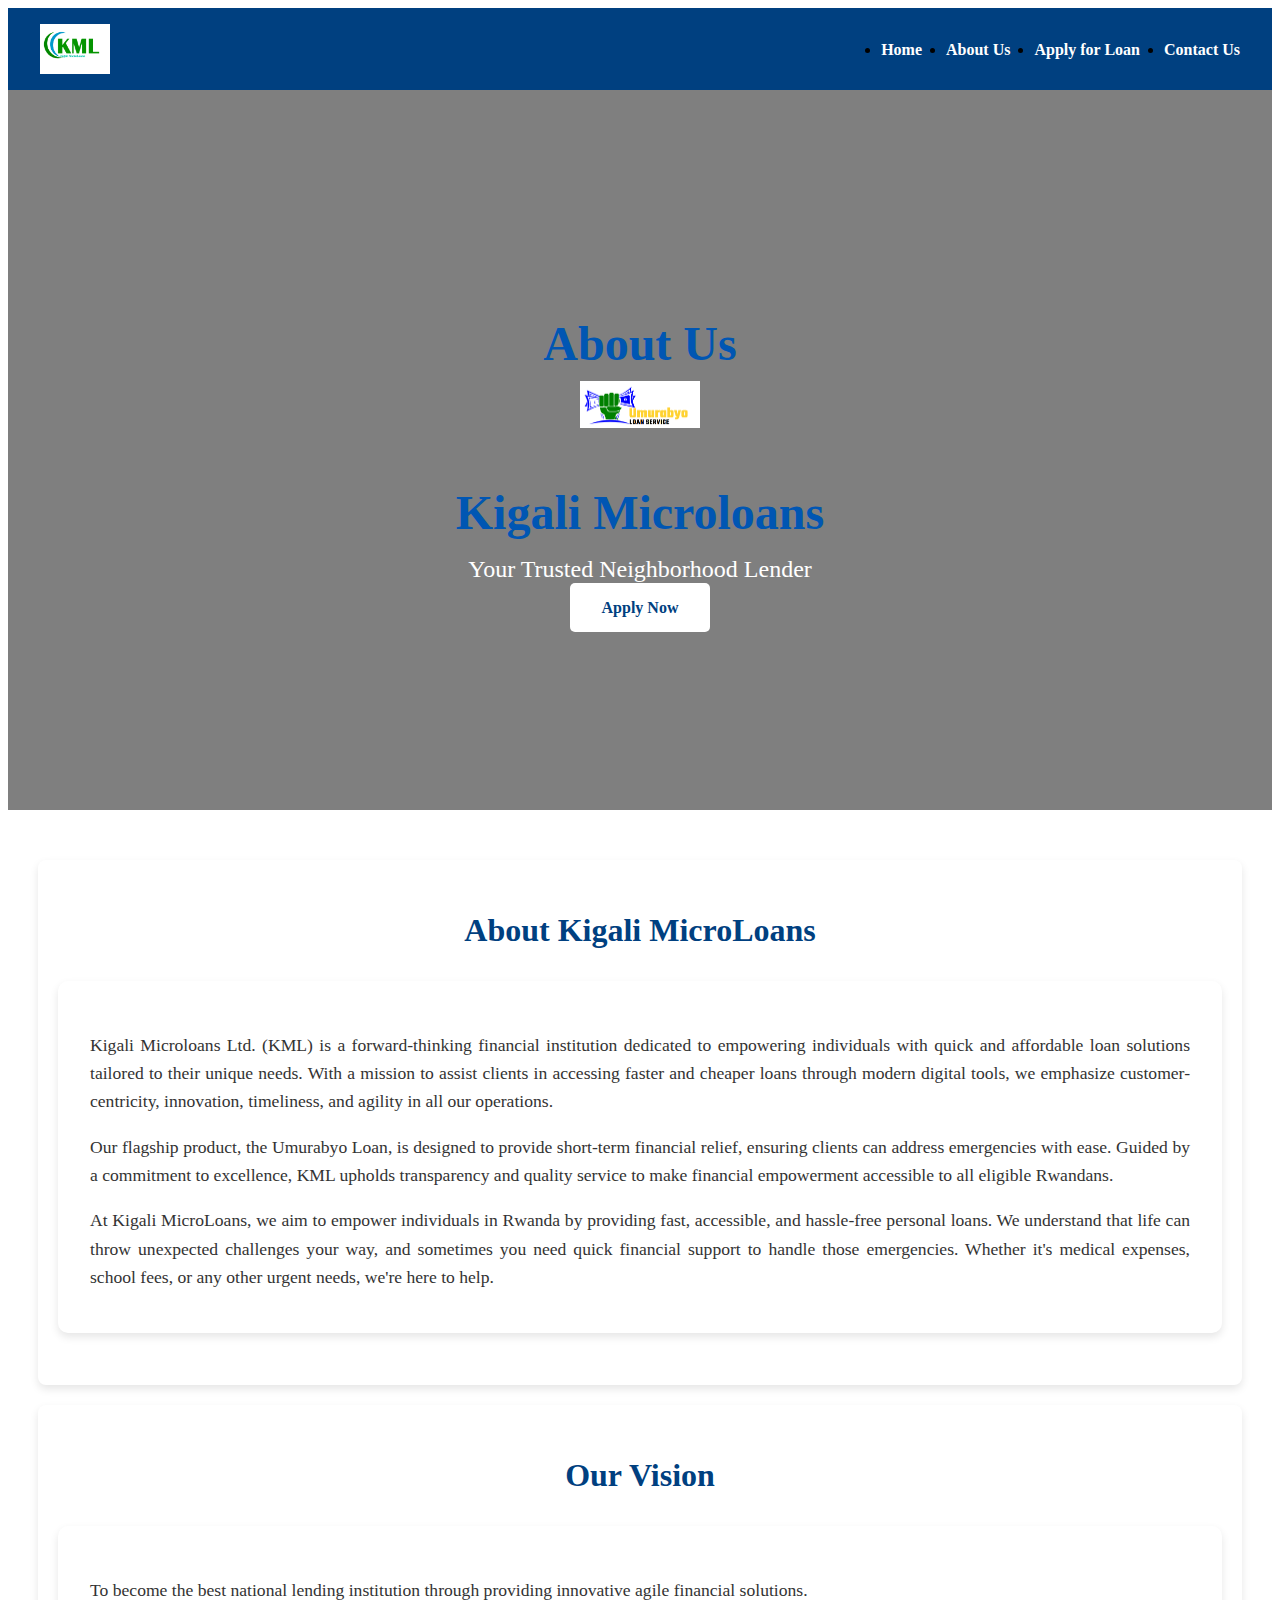
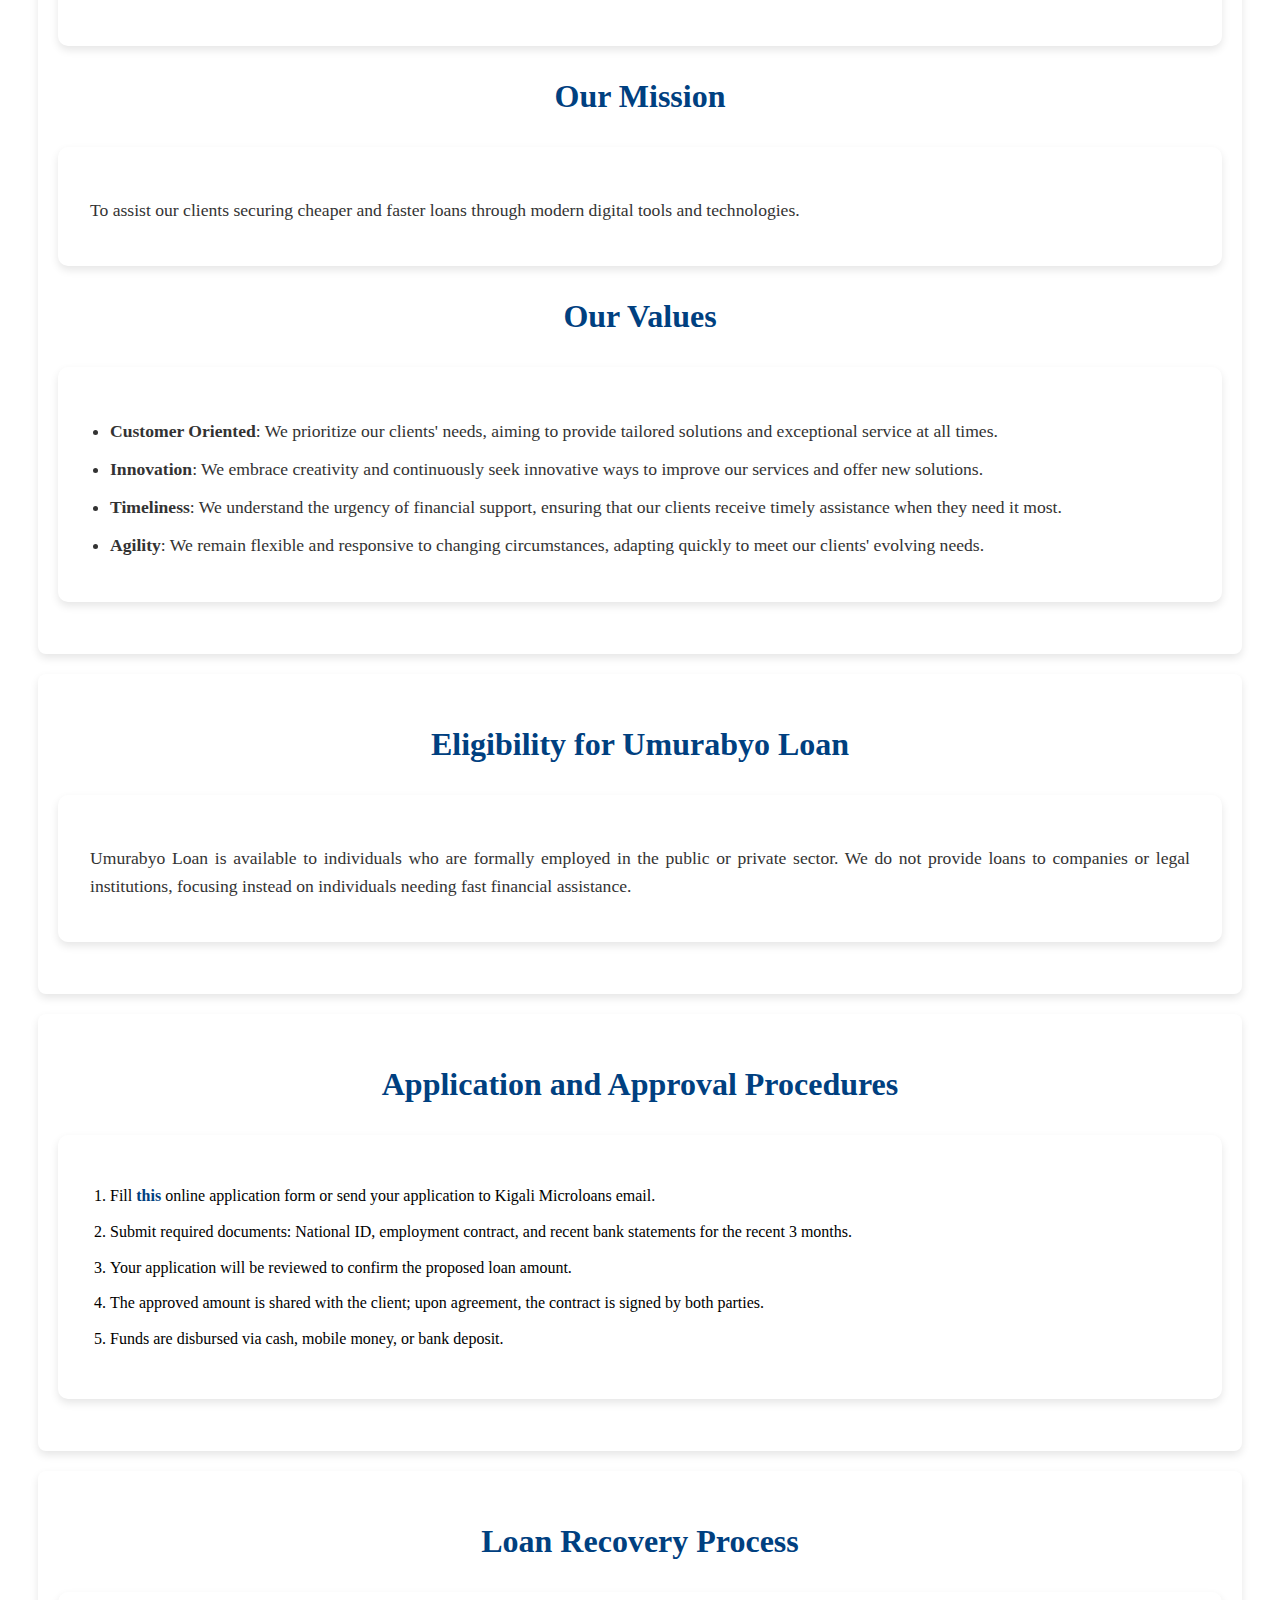
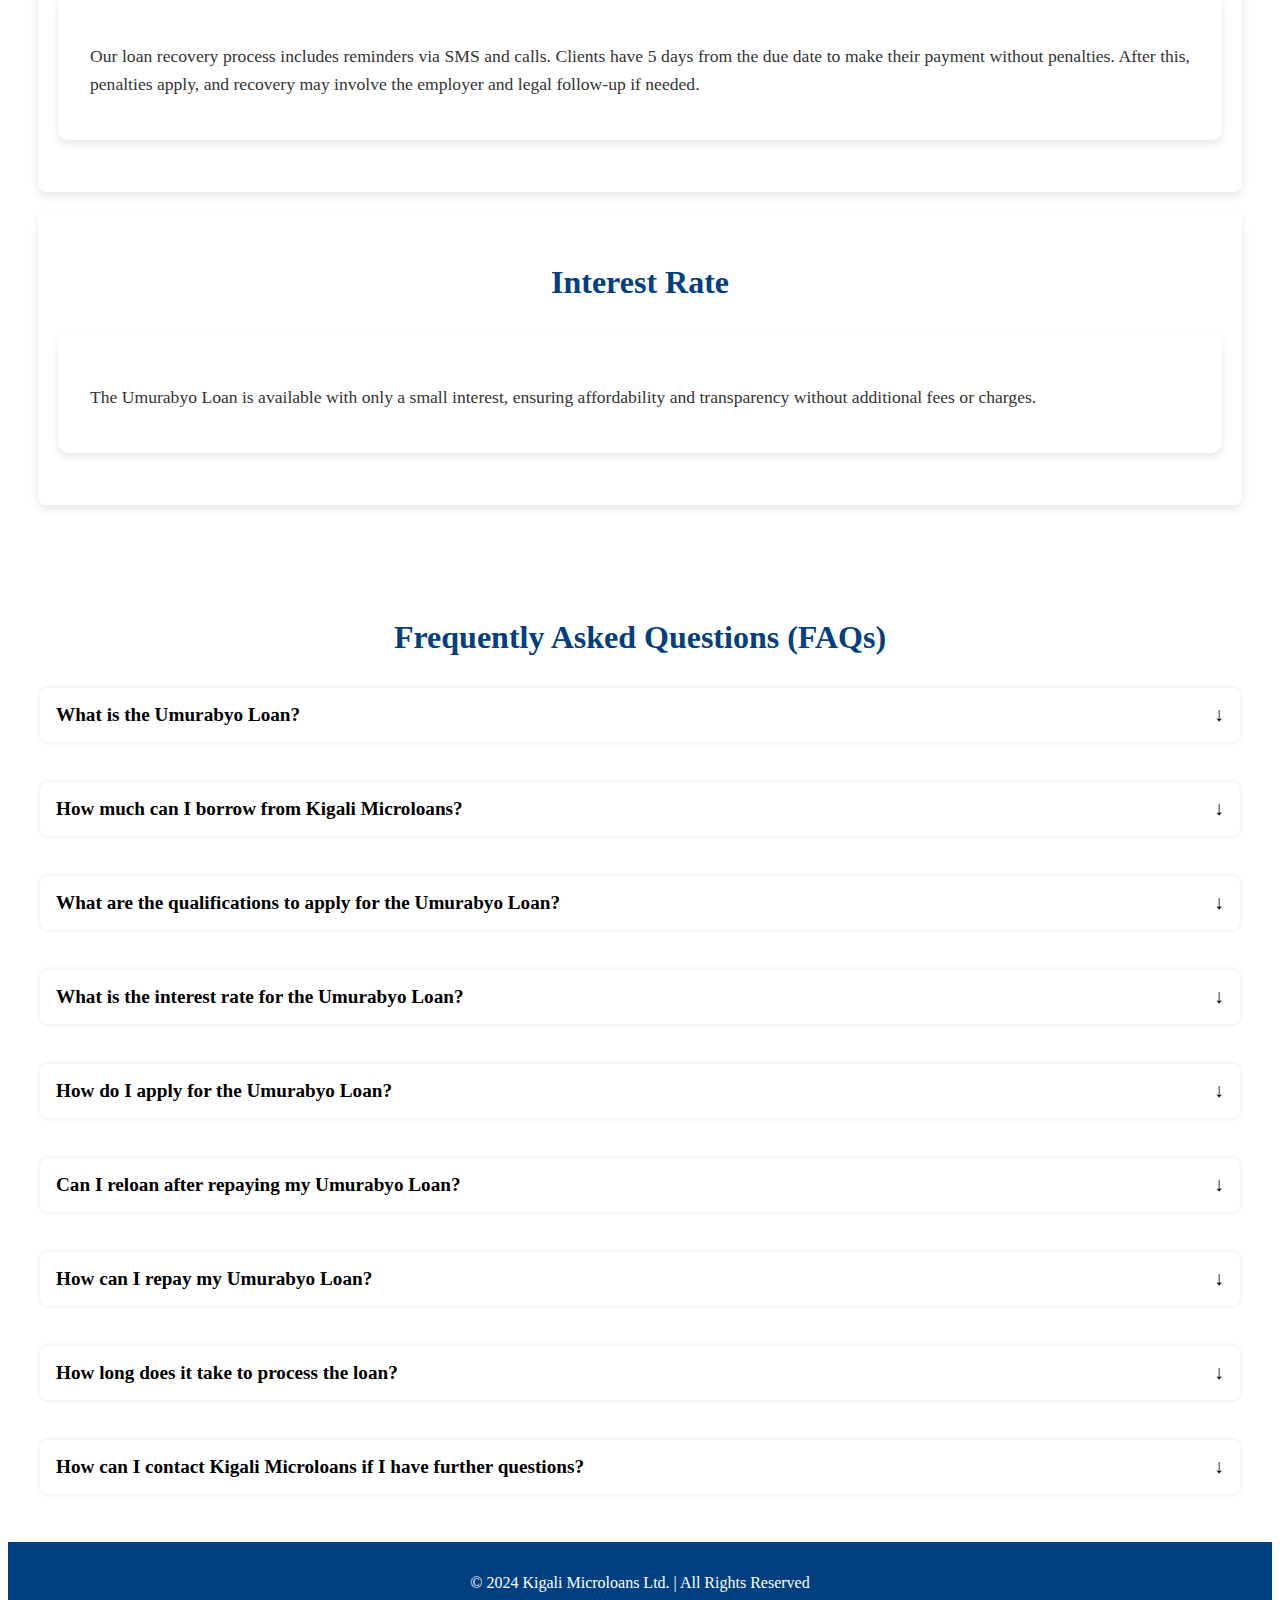
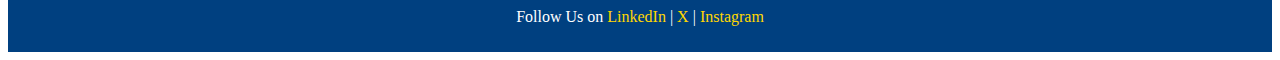
==== commit 55fa3ee1: "Update about.html" ====
--- a/about.html
+++ b/about.html
@@ -24,7 +24,7 @@
     <header class="hero">
         <div class="hero-content">
             <!-- Added Umurabyo Branding Logo -->
-            <h1>Home</h1>
+            <h1>About Us</h1>
             <img src="Logos/Umurabyo brand.png" alt="Umurabyo Loan Branding" class="umurabyo-logo">
             <h1>Kigali Microloans</h1>
             <p>Your Trusted Neighborhood Lender</p>
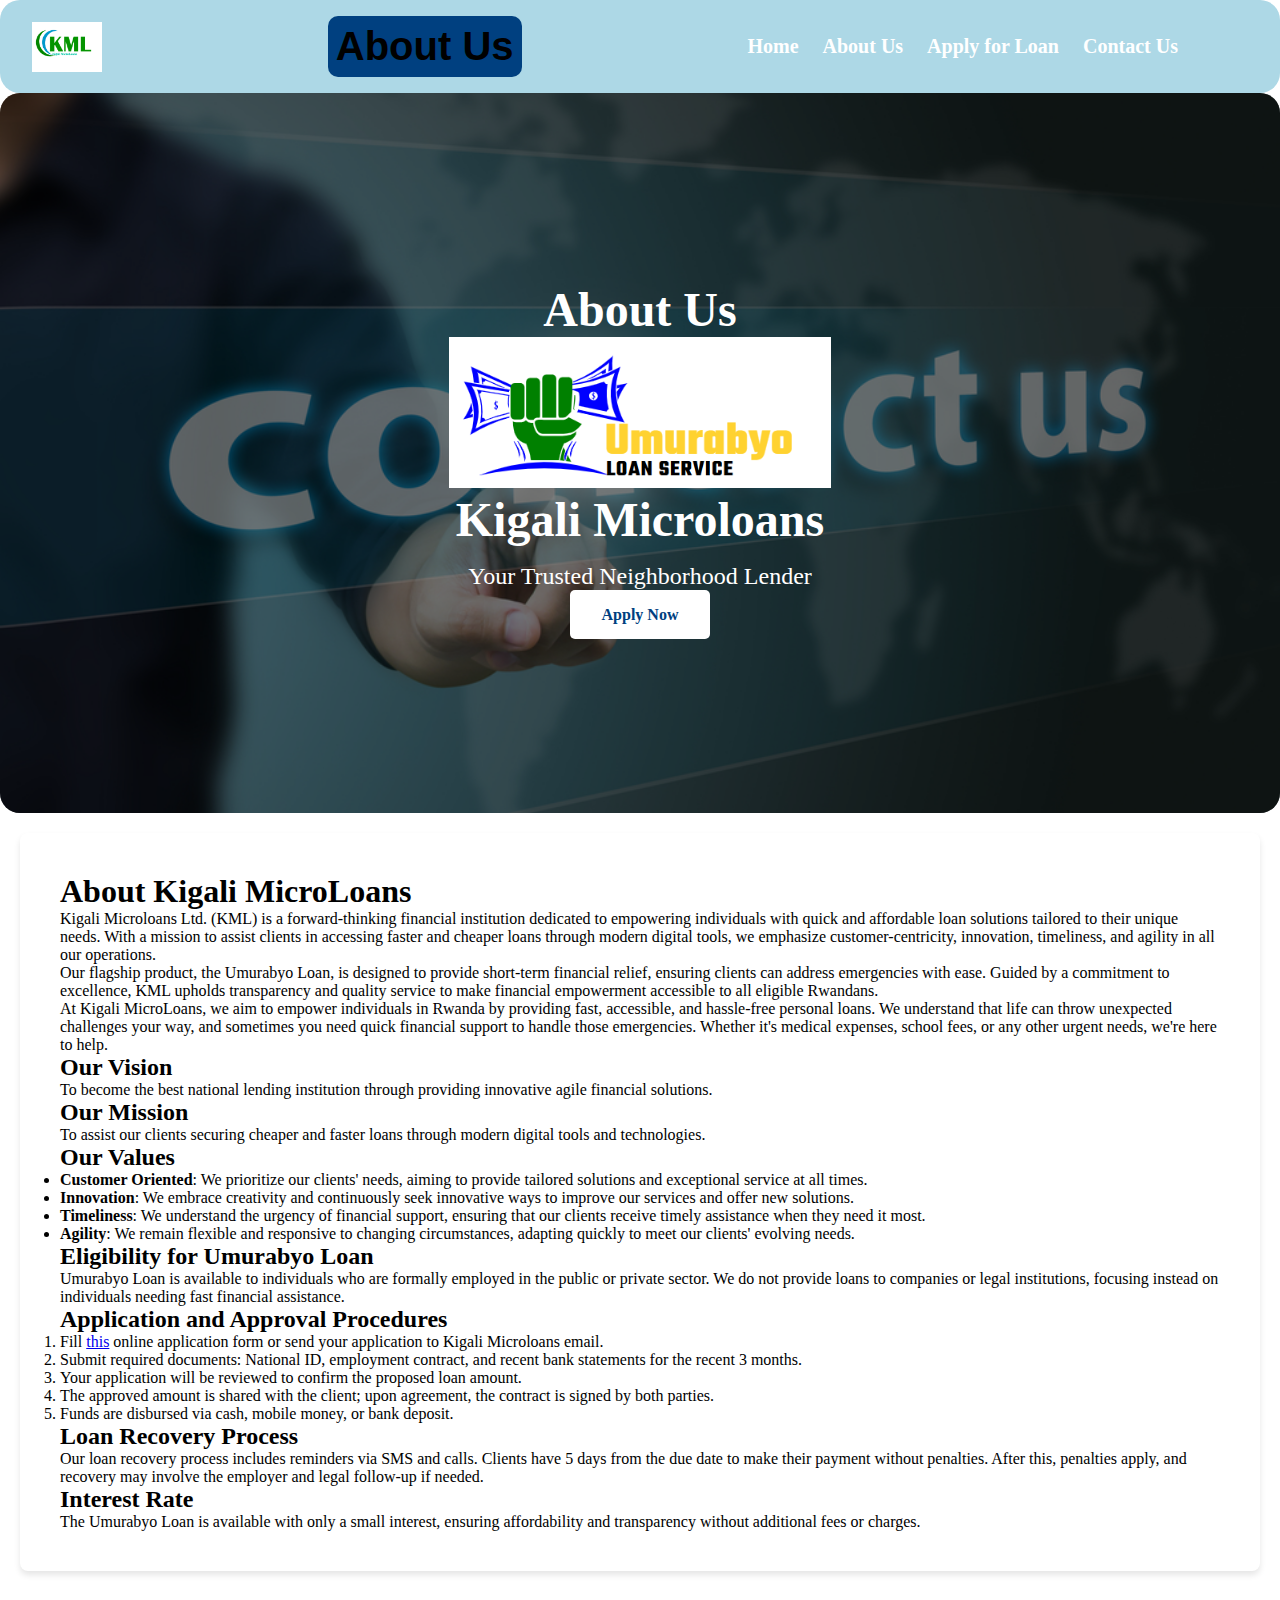
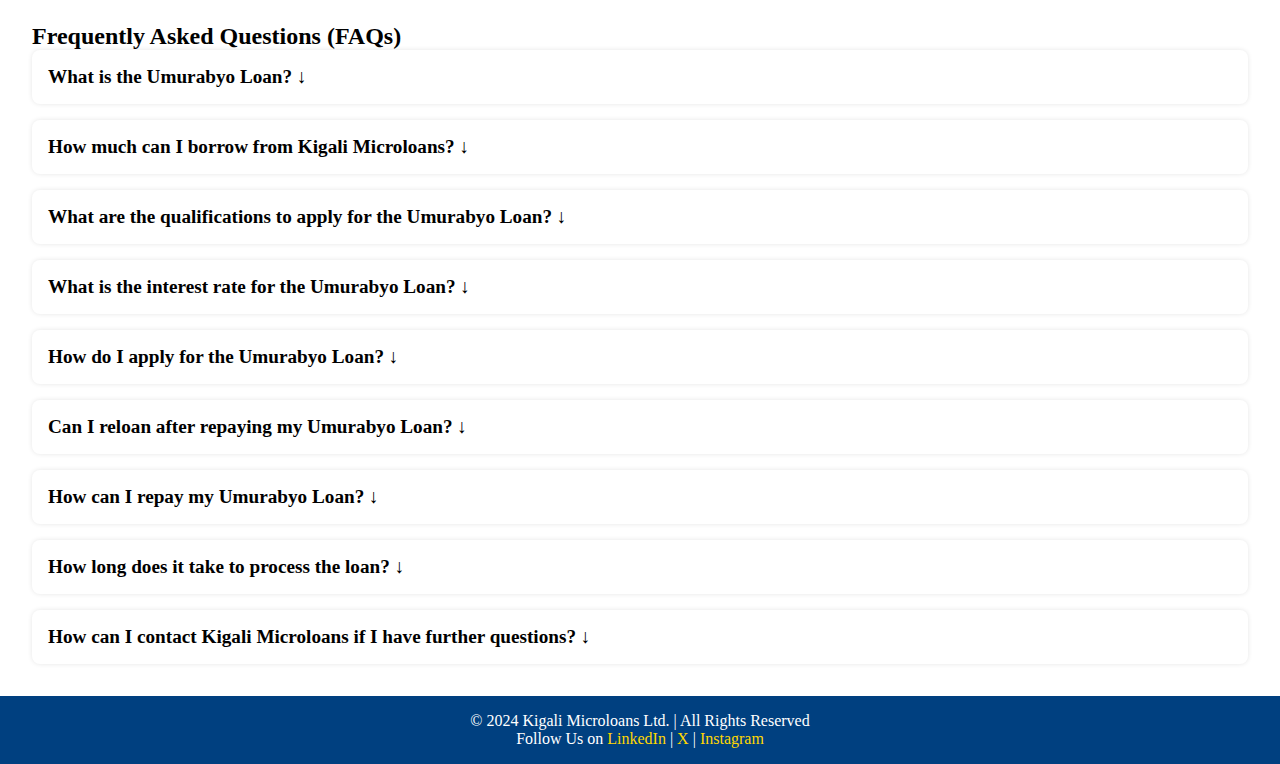
==== commit 63d1b45e: "Update about.html" ====
--- a/about.html
+++ b/about.html
@@ -3,15 +3,47 @@
 <head>
     <meta charset="UTF-8">
     <meta name="viewport" content="width=device-width, initial-scale=1.0">
-    <title>Kigali Microloans - Umurabyo Loan</title>
-    <link rel="stylesheet" href="about.css">
-    <link rel="icon" href="favicon.png" type="image/png">
+    <!-- Meta Tags for SEO -->
+<meta name="description" content="Kigali Microloans provides fast and collateral-free loans to individuals in Rwanda. Apply for the Umurabyo Loan to manage emergencies with quick approval.">
+<meta name="keywords" content="Kigali Microloans, Umurabyo Loan, No Collateral Loan, Short-Term Loan, Loan in Rwanda, Emergency Loan">
+<meta name="author" content="Kigali Microloans Ltd.">
+<meta name="robots" content="index, follow">
+<meta property="og:title" content="Kigali Microloans - Umurabyo Loan">
+<meta property="og:description" content="Get access to quick, collateral-free loans with Kigali Microloans. Apply for the Umurabyo Loan to manage your emergencies.">
+<meta property="og:image" content="Logos/Umurabyo brand.png">
+<meta property="og:url" content="https://www.kigalimicroloans.com">
+<meta name="twitter:card" content="summary_large_image">
+<meta name="twitter:title" content="Kigali Microloans - Umurabyo Loan">
+<meta name="twitter:description" content="Apply for Umurabyo Loan from Kigali Microloans. Quick approval, no collateral, and accessible loans for emergencies.">
+<meta name="twitter:image" content="Logos/Umurabyo brand.png">
+
+    <title>Kigali Microloans - Quick, Collateral-Free Loans | Umurabyo Loan</title>
+    <link rel="stylesheet" href="contact.css">
+    <link rel="icon" href="Logos/KML Logo.png" type="image/png">
+
+<!-- Add Schema Markup here -->
+  <script type="application/ld+json">
+  {
+    "@context": "https://schema.org",
+    "@type": "FAQPage",
+    "mainEntity": [{
+      "@type": "Question",
+      "name": "What is the Umurabyo Loan?",
+      "acceptedAnswer": {
+        "@type": "Answer",
+        "text": "The Umurabyo Loan is a short-term cash loan that helps clients cover emergencies until their next payday. It is repaid within one month."
+      }
+    }]
+  }
+  </script>
+
 </head>
 <body>
 
     <!-- Navigation -->
     <nav>
-        <img src="Logos/KML Logo.png" alt="Kigali Microloans Logo" class="logo">
+        <img src="Logos/KML Logo.png" alt="Kigali Microloans Logo - Quick and Collateral-Free Loans" class="logo">
+        <h1 class="h1">About Us</h1>
         <ul>
             <li><a href="index.html">Home</a></li>
             <li><a href="about.html">About Us</a></li>
@@ -25,16 +57,16 @@
         <div class="hero-content">
             <!-- Added Umurabyo Branding Logo -->
             <h1>About Us</h1>
-            <img src="Logos/Umurabyo brand.png" alt="Umurabyo Loan Branding" class="umurabyo-logo">
+            <img src="Logos/Umurabyo brand.png" width="80%" alt="Umurabyo Loan Branding - Fast Loan Access in Rwanda" class="umurabyo-logo">
             <h1>Kigali Microloans</h1>
             <p>Your Trusted Neighborhood Lender</p>
             <a href="apply.html" class="cta-button">Apply Now</a>
         </div>
     </header>
-
- 
+    
 <!-- Main Content -->
 <main>
+    <!-- About Section -->
     <section class="about-section">
         <h1 class="section-title">About Kigali MicroLoans</h1>
         <div class="content-section">
@@ -45,30 +77,33 @@
     </section>
 
     <!-- Vision, Mission, and Values Section -->
-    <section class="vision-mission-values">
+<section class="vision-mission-values">
+    <!-- Vision -->
+    <div class="content-section vision">
         <h2 class="section-title">Our Vision</h2>
-        <div class="content-section">
-            <p>To become the best national lending institution through providing innovative agile financial solutions.</p>
-        </div>
-
+        <p>To become the best national lending institution through providing innovative agile financial solutions.</p>
+    </div>
+
+    <!-- Mission -->
+    <div class="content-section mission">
         <h2 class="section-title">Our Mission</h2>
-        <div class="content-section">
-            <p>To assist our clients securing cheaper and faster loans through modern digital tools and technologies.</p>
-        </div>
-
+        <p>To assist our clients securing cheaper and faster loans through modern digital tools and technologies.</p>
+    </div>
+
+    <!-- Values -->
+    <div class="content-section values">
         <h2 class="section-title">Our Values</h2>
-        <div class="content-section">
-            <ul>
-                <li><strong>Customer Oriented</strong>: We prioritize our clients' needs, aiming to provide tailored solutions and exceptional service at all times.</li>
-                <li><strong>Innovation</strong>: We embrace creativity and continuously seek innovative ways to improve our services and offer new solutions.</li>
-                <li><strong>Timeliness</strong>: We understand the urgency of financial support, ensuring that our clients receive timely assistance when they need it most.</li>
-                <li><strong>Agility</strong>: We remain flexible and responsive to changing circumstances, adapting quickly to meet our clients' evolving needs.</li>
-            </ul>
-        </div>
-    </section>
+        <ul>
+            <li><strong>Customer Oriented</strong>: We prioritize our clients' needs, aiming to provide tailored solutions and exceptional service at all times.</li>
+            <li><strong>Innovation</strong>: We embrace creativity and continuously seek innovative ways to improve our services and offer new solutions.</li>
+            <li><strong>Timeliness</strong>: We understand the urgency of financial support, ensuring that our clients receive timely assistance when they need it most.</li>
+            <li><strong>Agility</strong>: We remain flexible and responsive to changing circumstances, adapting quickly to meet our clients' evolving needs.</li>
+        </ul>
+    </div>
+</section>
 
     <!-- Eligibility Section -->
-    <section class="eligibility-section">
+    <section class="eligibility-section unique-bg">
         <h2 class="section-title">Eligibility for Umurabyo Loan</h2>
         <div class="content-section">
             <p>Umurabyo Loan is available to individuals who are formally employed in the public or private sector. We do not provide loans to companies or legal institutions, focusing instead on individuals needing fast financial assistance.</p>
@@ -76,7 +111,7 @@
     </section>
 
     <!-- Application and Approval Procedures -->
-    <section class="application-procedures">
+    <section class="application-procedures unique-bg">
         <h2 class="section-title">Application and Approval Procedures</h2>
         <div class="content-section">
             <ol>
@@ -90,7 +125,7 @@
     </section>
 
     <!-- Loan Recovery Process -->
-    <section class="loan-recovery">
+    <section class="loan-recovery unique-bg">
         <h2 class="section-title">Loan Recovery Process</h2>
         <div class="content-section">
             <p>Our loan recovery process includes reminders via SMS and calls. Clients have 5 days from the due date to make their payment without penalties. After this, penalties apply, and recovery may involve the employer and legal follow-up if needed.</p>
@@ -98,13 +133,14 @@
     </section>
 
     <!-- Interest Rate Section -->
-    <section class="interest-rate">
+    <section class="interest-rate unique-bg">
         <h2 class="section-title">Interest Rate</h2>
         <div class="content-section">
             <p>The Umurabyo Loan is available with only a small interest, ensuring affordability and transparency without additional fees or charges.</p>
         </div>
     </section>
 </main>
+
 
     <!-- FAQ Section -->
     <section id="qa-section">
@@ -215,5 +251,28 @@
         });
     </script>
 
+<script type="application/ld+json">
+{
+  "@context": "https://schema.org",
+  "@type": "Organization",
+  "name": "Kigali Microloans",
+  "url": "https://www.kigalimicroloans.com",
+  "logo": "Logos/KML Logo.png",
+  "contactPoint": {
+    "@type": "ContactPoint",
+    "telephone": "+250XXXXXXXXX",
+    "contactType": "Customer Service",
+    "areaServed": "RW",
+    "availableLanguage": "English"
+  },
+  "sameAs": [
+    "https://www.linkedin.com/company/kigali-microloans/",
+    "https://x.com/KigaliM77493/",
+    "https://www.instagram.com/kigalimicroloans/"
+  ]
+}
+</script>
+
+
 </body>
 </html>
--- a/contact.css
+++ b/contact.css
@@ -0,0 +1,272 @@
+/* Basic Reset */
+* {
+    margin: 0;
+    padding: 0;
+    box-sizing: border-box;
+}
+
+/* Navigation Bar */
+nav {
+    display: flex;
+    justify-content: space-between;
+    align-items: center;
+    padding: 1rem 2rem;
+    background-color: lightblue;
+    width: 100%;
+    position: static;
+    border-radius: 20px;
+}
+nav .logo {
+    height: 50px;
+}
+
+nav h1 {
+    font-family: Arial, sans-serif;
+    color: black;
+    font-size: 40px;
+    background-color: #004080;
+    border-radius: 10px;
+    padding: 0.5rem;
+}
+nav ul {
+    display: flex;
+    gap: 1.5rem;
+    padding-right: 70px;
+}
+nav a {
+    color: #fff;
+    text-decoration: none;
+    font-weight: bold;
+    font-size: 20px;
+}
+nav ul li {
+    list-style: none;
+}
+
+nav ul li a:hover {
+    color: #ffd700;
+}
+
+/* Hero Section */
+.hero {
+    display: flex;
+    justify-content: center;
+    align-items: center;
+    height: 80vh;
+    background: url('background-animation.mp4') no-repeat center center;
+    background-size: cover;
+    color: #fff;
+    background-image: url(Media/contact-us.jpg);
+    text-align: center;
+    position: relative;
+    border-radius: 20px;
+}
+.hero::before {
+    content: "";
+    position: absolute;
+    top: 0;
+    left: 0;
+    right: 0;
+    bottom: 0;
+    background: rgba(0, 0, 0, 0.5);
+    border-radius: 20px;
+}
+.hero-content {
+    z-index: 1;
+}
+
+.hero h1 {
+    font-size: 3rem;
+    animation: slideIn 2s ease;
+}
+.hero p {
+    font-size: 1.5rem;
+    margin: 1rem 0;
+    animation: fadeIn 2s ease;
+}
+.cta-button {
+    padding: 1rem 2rem;
+    color: #004080;
+    background: #fff;
+    border-radius: 5px;
+    font-weight: bold;
+    text-decoration: none;
+    animation: bounce 2s infinite;
+}
+
+
+/* Main Content Section */
+main {
+    padding: 40px;
+    background-color: white;
+    box-shadow: 0px 4px 6px rgba(0, 0, 0, 0.1);
+    margin: 20px;
+    border-radius: 8px;
+}
+
+.contact-info h1 {
+    font-size: 30px;
+    color: #004b87;
+    text-align: center;
+}
+
+.contact-info p {
+    font-size: 16px;
+    color: #555;
+    text-align: center;
+}
+
+.contact-details {
+    display: flex;
+    flex-direction: column;
+    gap: 20px;
+    align-items: center;
+}
+
+.contact-details .detail {
+    font-size: 16px;
+    color: #333;
+    text-align: center;
+}
+
+.contact-details .detail a {
+    color: #004b87;
+    text-decoration: none;
+}
+
+.contact-details .detail a:hover {
+    text-decoration: underline;
+}
+
+/* Social Media Section */
+.social-media {
+    text-align: center;
+    margin-top: 30px;
+}
+
+.social-media h2 {
+    font-size: 24px;
+    color: #004b87;
+}
+
+.social-icons {
+    display: flex;
+    justify-content: center;
+    gap: 20px;
+}
+
+.social-icons a img {
+    width: 40px;
+    height: 40px;
+}
+
+.social-icons a:hover img {
+    transform: scale(1.1);
+    transition: 0.3s;
+}
+
+/* Location Map */
+.location-map {
+    margin-top: 30px;
+}
+
+.location-map iframe {
+    border-radius: 8px;
+    box-shadow: 0px 4px 6px rgba(0, 0, 0, 0.1);
+}
+
+/* Q&A Section */
+#qa-section {
+    padding: 2rem;
+}
+.qa-container {
+    display: flex;
+    flex-direction: column;
+    gap: 1rem;
+}
+.qa-item {
+    background: #fff;
+    border-radius: 8px;
+    padding: 1rem;
+    box-shadow: 0 0 5px rgba(0, 0, 0, 0.1);
+}
+.qa-item .question {
+    font-size: 1.2rem;
+    cursor: pointer;
+}
+.qa-item .answer {
+    font-size: 1rem;
+    display: none;
+    margin-top: 0.5rem;
+    background-color: lightcyan;
+    padding: 0.5rem;
+    border-radius: 5px;
+}
+
+/* Footer */
+footer {
+    background-color: #004080;
+    color: #fff;
+    text-align: center;
+    padding: 1rem 0;
+}
+footer a {
+    color: #ffd700;
+    text-decoration: none;
+}
+
+
+/* Add these codes at the end of your existing CSS for responsive design */
+
+/* Responsive Design Enhancements */
+@media (max-width: 768px) {
+    /* Navigation Bar */
+    nav {
+        flex-direction: column; /* Stack items vertically */
+        align-items: flex-start; /* Align to the left */
+        gap: 1rem; /* Add spacing between items */
+        padding: 1rem;
+    }
+    nav ul {
+        flex-direction: column; /* Stack menu items vertically */
+        gap: 0.5rem;
+    }
+    nav h1 {
+        font-size: 2rem; /* Adjust font size */
+        text-align: center; /* Center-align the title */
+    }
+    
+    /* Hero Section */
+    .hero {
+        flex-direction: column; /* Stack content vertically */
+        padding: 1rem;
+        height: auto; /* Allow height to adjust based on content */
+    }
+    .hero h1 {
+        font-size: 2rem; /* Adjust font size */
+    }
+    .hero p {
+        font-size: 1.2rem; /* Adjust paragraph font size */
+    }
+
+    
+    /* Q&A Section */
+    .qa-container {
+        gap: 0.5rem; /* Reduce gap between Q&A items */
+    }
+    .qa-item {
+        padding: 0.5rem; /* Adjust padding for better fit */
+    }
+
+    /* Footer */
+    footer {
+        padding: 1rem; /* Adjust padding */
+        font-size: 0.9rem; /* Adjust text size */
+    }
+
+    main {
+        padding: 30px;
+    }
+    
+    
+}
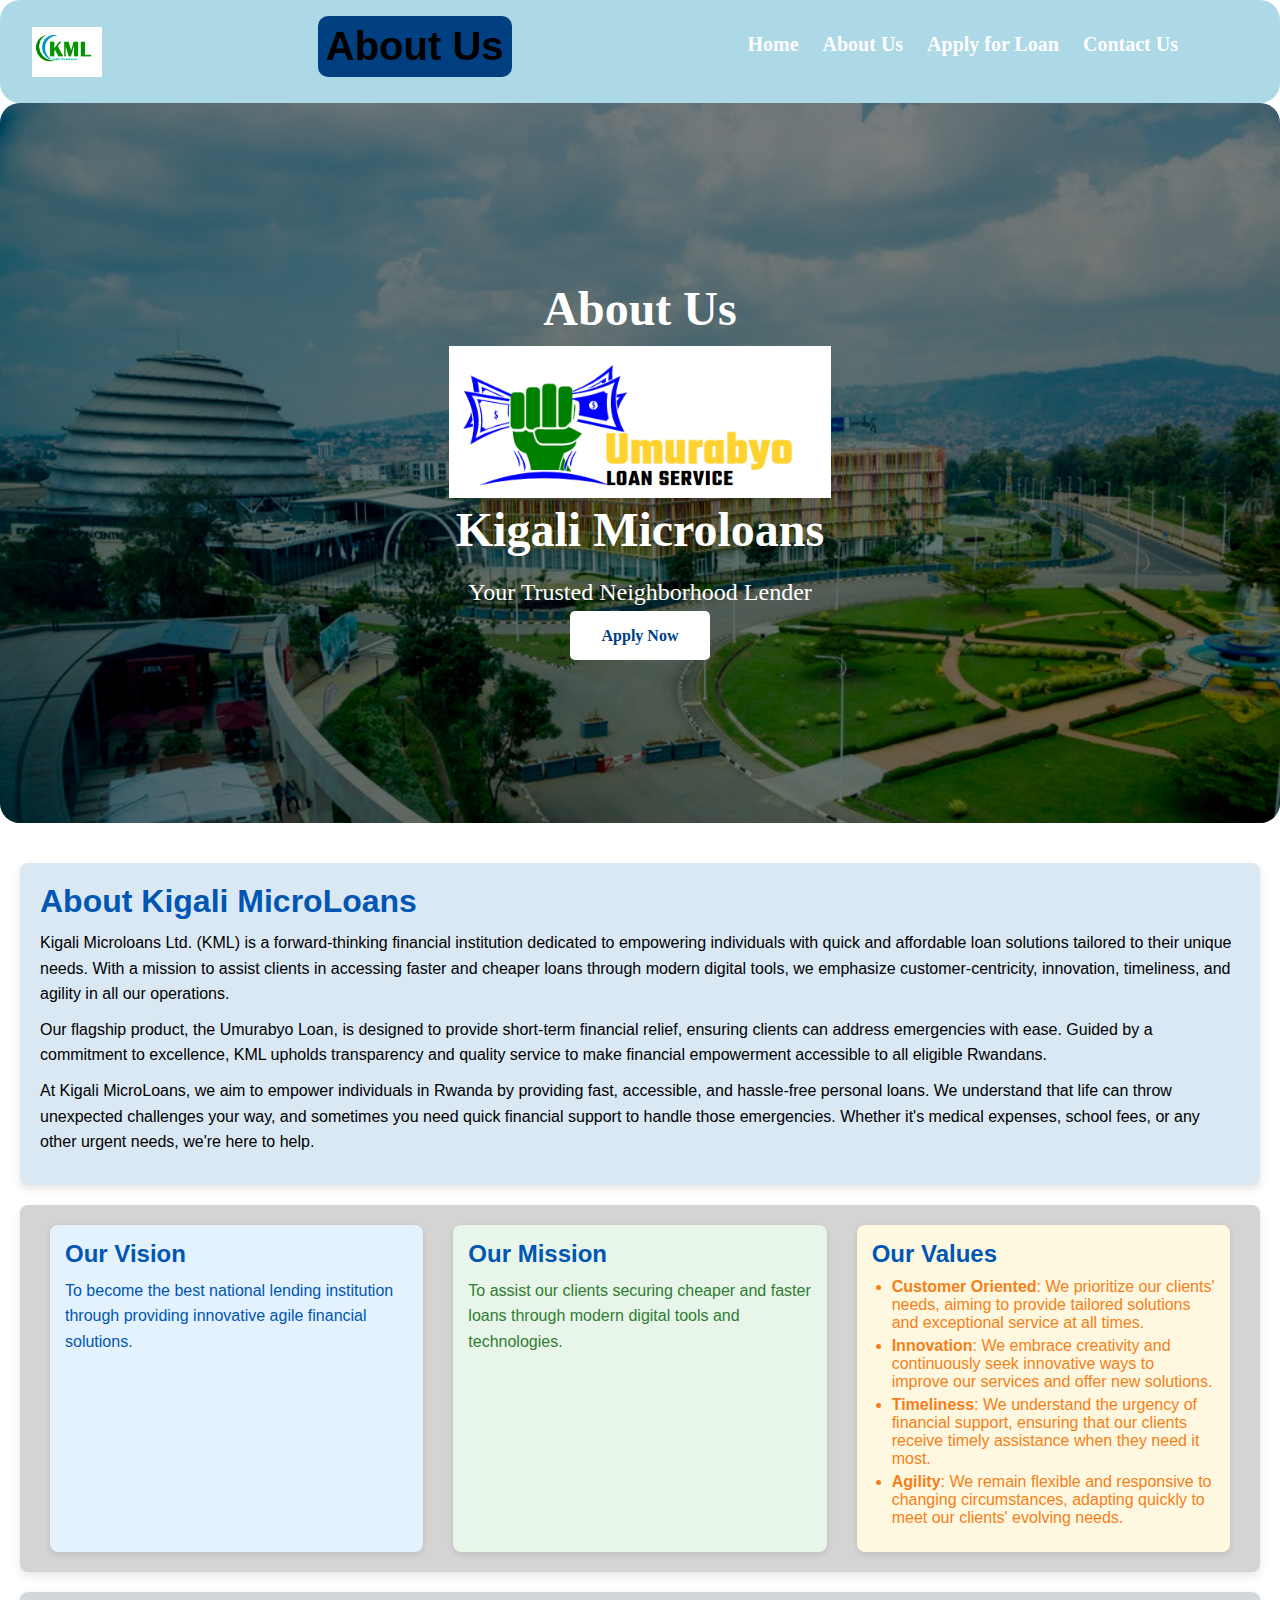
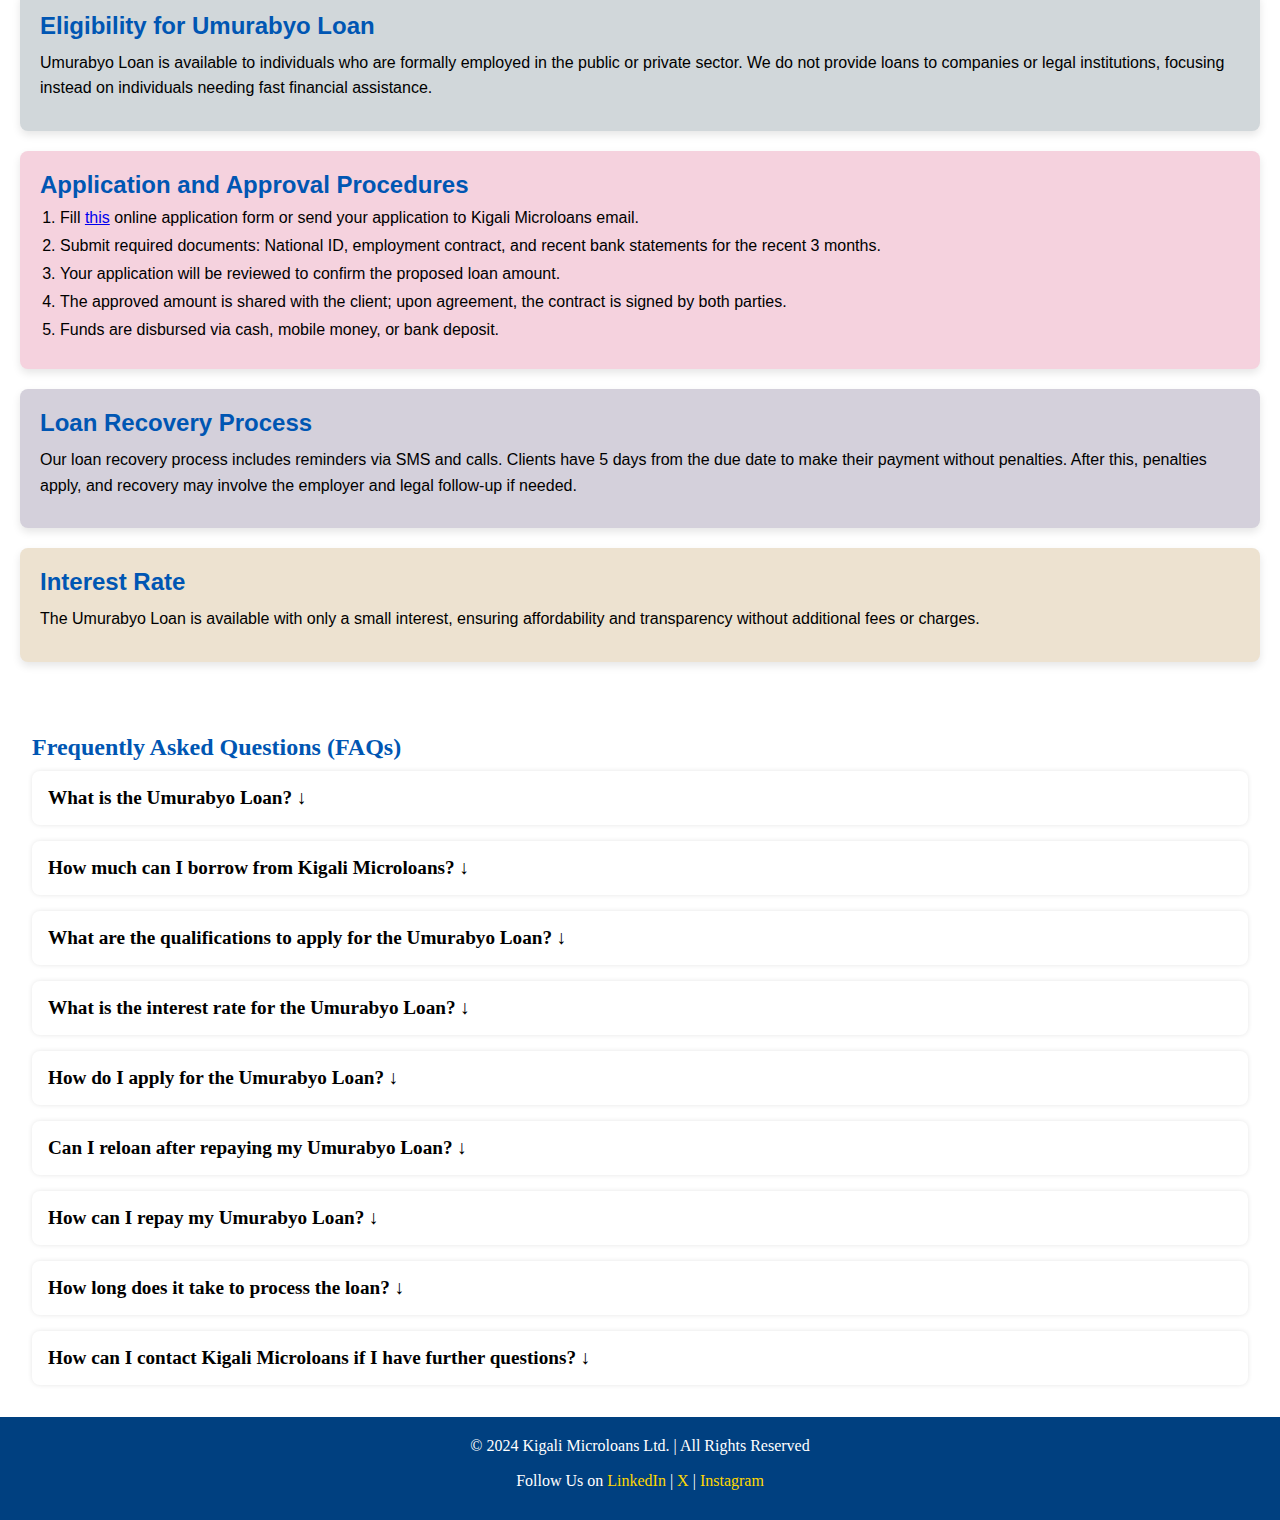
==== commit 2fd559b4: "Update about.html" ====
--- a/about.html
+++ b/about.html
@@ -18,7 +18,7 @@
 <meta name="twitter:image" content="Logos/Umurabyo brand.png">
 
     <title>Kigali Microloans - Quick, Collateral-Free Loans | Umurabyo Loan</title>
-    <link rel="stylesheet" href="contact.css">
+    <link rel="stylesheet" href="about.css">
     <link rel="icon" href="Logos/KML Logo.png" type="image/png">
 
 <!-- Add Schema Markup here -->
--- a/about.css
+++ b/about.css
@@ -0,0 +1,319 @@
+/* Basic Reset */
+* {
+    margin: 0;
+    padding: 0;
+    box-sizing: border-box;
+}
+
+/* Navigation Bar */
+nav {
+    display: flex;
+    justify-content: space-between;
+    align-items: center;
+    padding: 1rem 2rem;
+    background-color: lightblue;
+    width: 100%;
+    position: static;
+    border-radius: 20px;
+}
+nav .logo {
+    height: 50px;
+}
+
+nav h1 {
+    font-family: Arial, sans-serif;
+    color: black;
+    font-size: 40px;
+    background-color: #004080;
+    border-radius: 10px;
+    padding: 0.5rem;
+}
+nav ul {
+    display: flex;
+    gap: 1.5rem;
+    padding-right: 70px;
+}
+nav a {
+    color: #fff;
+    text-decoration: none;
+    font-weight: bold;
+    font-size: 20px;
+}
+nav ul li {
+    list-style: none;
+}
+
+nav ul li a:hover {
+    color: #ffd700;
+}
+
+/* Hero Section */
+.hero {
+    display: flex;
+    justify-content: center;
+    align-items: center;
+    height: 80vh;
+    background: url('background-animation.mp4') no-repeat center center;
+    background-size: cover;
+    color: #fff;
+    background-image: url(Media/R.jpg);
+    text-align: center;
+    position: relative;
+    border-radius: 20px;
+}
+.hero::before {
+    content: "";
+    position: absolute;
+    top: 0;
+    left: 0;
+    right: 0;
+    bottom: 0;
+    background: rgba(0, 0, 0, 0.5);
+    border-radius: 20px;
+}
+.hero-content {
+    z-index: 1;
+}
+
+.hero h1 {
+    font-size: 3rem;
+    animation: slideIn 2s ease;
+    color: #fff;
+}
+.hero p {
+    font-size: 1.5rem;
+    margin: 1rem 0;
+    animation: fadeIn 2s ease;
+    color: #fff;
+}
+.cta-button {
+    padding: 1rem 2rem;
+    color: #004080;
+    background: #fff;
+    border-radius: 5px;
+    font-weight: bold;
+    text-decoration: none;
+    animation: bounce 2s infinite;
+}
+
+
+/* Main Content Section */
+main {
+    padding: 20px;
+    font-family: Arial, sans-serif;
+}
+
+/* About Section */
+.about-section {
+    background-color: #dae8f4; /* Light blue background */
+    padding: 20px;
+    margin: 20px 0;
+    border-radius: 8px;
+    box-shadow: 0 4px 8px rgba(0, 0, 0, 0.1);
+}
+
+/* Vision, Mission, and Values */
+.vision-mission-values {
+    display: flex;
+    justify-content: space-between;
+    padding: 20px;
+    margin: 20px 0;
+    background-color: #d6d3d3; /* Overall background for the container */
+    border-radius: 8px;
+    box-shadow: 0 4px 8px rgba(0, 0, 0, 0.1);
+    gap: 10px; /* Spacing between sections */
+}
+
+.vision-mission-values .content-section {
+    flex: 1;
+    padding: 15px;
+    border-radius: 8px;
+    box-shadow: 0 2px 6px rgba(0, 0, 0, 0.1);
+    margin: 0 10px; /* Space inside each section */
+}
+
+/* Individual Section Colors */
+.vision-mission-values .vision {
+    background-color: #e3f2fd; /* Light blue for Vision */
+    color: #0056b3;
+}
+
+.vision-mission-values .mission {
+    background-color: #e8f5e9; /* Light green for Mission */
+    color: #2e7d32;
+}
+
+.vision-mission-values .values {
+    background-color: #fff8e1; /* Light yellow for Values */
+    color: #f57f17;
+}
+
+
+/* Other Sections */
+.eligibility-section {
+    background-color: #d1d7da; /* Light cyan */
+    padding: 20px;
+    margin: 20px 0;
+    border-radius: 8px;
+    box-shadow: 0 4px 8px rgba(0, 0, 0, 0.1);
+}
+
+.application-procedures {
+    background-color: #f5d2de; /* Light pink */
+    padding: 20px;
+    margin: 20px 0;
+    border-radius: 8px;
+    box-shadow: 0 4px 8px rgba(0, 0, 0, 0.1);
+}
+
+.loan-recovery {
+    background-color: #d4d0db; /* Light purple */
+    padding: 20px;
+    margin: 20px 0;
+    border-radius: 8px;
+    box-shadow: 0 4px 8px rgba(0, 0, 0, 0.1);
+}
+
+.interest-rate {
+    background-color: #ede2d0; /* Light orange */
+    padding: 20px;
+    margin: 20px 0;
+    border-radius: 8px;
+    box-shadow: 0 4px 8px rgba(0, 0, 0, 0.1);
+}
+
+/* Typography */
+h1, h2 {
+    color: #0056b3;
+    margin-bottom: 10px;
+    font-weight: bold;
+}
+
+p {
+    margin-bottom: 10px;
+    line-height: 1.6;
+}
+
+ul {
+    list-style-type: disc;
+    padding-left: 20px;
+    margin-bottom: 10px;
+}
+
+ul li {
+    margin-bottom: 5px;
+}
+
+ol {
+    padding-left: 20px;
+}
+
+ol li {
+    margin-bottom: 10px;
+}
+
+
+/* Q&A Section */
+#qa-section {
+    padding: 2rem;
+}
+.qa-container {
+    display: flex;
+    flex-direction: column;
+    gap: 1rem;
+}
+.qa-item {
+    background: #fff;
+    border-radius: 8px;
+    padding: 1rem;
+    box-shadow: 0 0 5px rgba(0, 0, 0, 0.1);
+}
+.qa-item .question {
+    font-size: 1.2rem;
+    cursor: pointer;
+}
+.qa-item .answer {
+    font-size: 1rem;
+    display: none;
+    margin-top: 0.5rem;
+    background-color: lightcyan;
+    padding: 0.5rem;
+    border-radius: 5px;
+}
+
+/* Footer */
+footer {
+    background-color: #004080;
+    color: #fff;
+    text-align: center;
+    padding: 1rem 0;
+}
+footer a {
+    color: #ffd700;
+    text-decoration: none;
+}
+
+
+/* Add these codes at the end of your existing CSS for responsive design */
+
+/* Responsive Design Enhancements */
+@media (max-width: 768px) {
+    /* Navigation Bar */
+    nav {
+        flex-direction: column; /* Stack items vertically */
+        align-items: flex-start; /* Align to the left */
+        gap: 1rem; /* Add spacing between items */
+        padding: 1rem;
+    }
+    nav ul {
+        flex-direction: column; /* Stack menu items vertically */
+        gap: 0.5rem;
+    }
+    nav h1 {
+        font-size: 2rem; /* Adjust font size */
+        text-align: center; /* Center-align the title */
+    }
+    
+    /* Hero Section */
+    .hero {
+        flex-direction: column; /* Stack content vertically */
+        padding: 1rem;
+        height: auto; /* Allow height to adjust based on content */
+    }
+    .hero h1 {
+        font-size: 2rem; /* Adjust font size */
+    }
+    .hero p {
+        font-size: 1.2rem; /* Adjust paragraph font size */
+    }
+
+    
+    /* Q&A Section */
+    .qa-container {
+        gap: 0.5rem; /* Reduce gap between Q&A items */
+    }
+    .qa-item {
+        padding: 0.5rem; /* Adjust padding for better fit */
+    }
+
+    /* Footer */
+    footer {
+        padding: 1rem; /* Adjust padding */
+        font-size: 0.9rem; /* Adjust text size */
+    }
+
+    main {
+        padding: 15px;
+    }
+
+    .vision-mission-values {
+        flex-direction: column;
+        align-items: center;
+    }
+
+    .vision-mission-values .content-section {
+        width: 100%;
+        margin: 10px 0;
+    }
+    
+}
